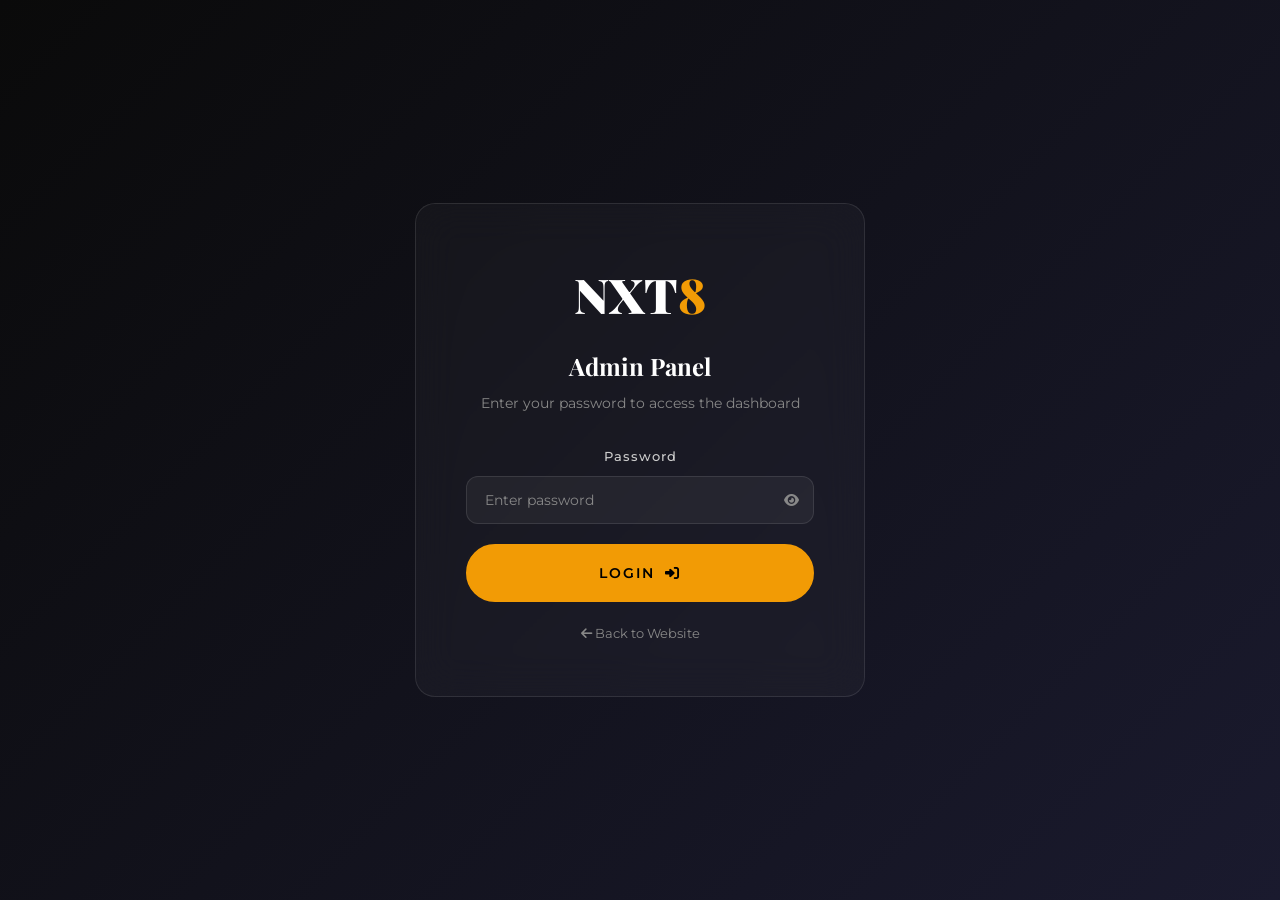
==== admin.html @ 3cc90056 "Add files via upload" ====
<!DOCTYPE html>
<html lang="en">
<head>
    <meta charset="UTF-8">
    <meta name="viewport" content="width=device-width, initial-scale=1.0">
    <title>NXT8 Fashion | Admin Dashboard</title>
    <link rel="stylesheet" href="style.css">
    <link rel="stylesheet" href="https://cdnjs.cloudflare.com/ajax/libs/font-awesome/6.5.0/css/all.min.css">
    <link href="https://fonts.googleapis.com/css2?family=Playfair+Display:wght@400;500;600;700;800;900&family=Montserrat:wght@300;400;500;600;700;800&display=swap" rel="stylesheet">
</head>
<body class="admin-body">
    <!-- Admin Login -->
    <div class="admin-login-page" id="adminLogin">
        <div class="admin-login-card">
            <div class="admin-login-logo">NXT<span>8</span></div>
            <h2>Admin Panel</h2>
            <p>Enter your password to access the dashboard</p>
            <form id="loginForm">
                <div class="form-group">
                    <label>Password</label>
                    <div class="password-input">
                        <input type="password" id="adminPassword" placeholder="Enter password" required>
                        <button type="button" class="toggle-pass" onclick="togglePassword()"><i class="fas fa-eye"></i></button>
                    </div>
                </div>
                <button type="submit" class="btn btn-gold btn-full btn-lg">Login <i class="fas fa-sign-in-alt"></i></button>
                <p class="login-error" id="loginError" style="display:none;">Incorrect password!</p>
            </form>
            <a href="index.html" class="back-link"><i class="fas fa-arrow-left"></i> Back to Website</a>
        </div>
    </div>

    <!-- Admin Dashboard -->
    <div class="admin-dashboard" id="adminDashboard" style="display:none;">
        <!-- Admin Sidebar -->
        <aside class="admin-sidebar" id="adminSidebar">
            <div class="admin-sidebar-header">
                <div class="admin-logo">NXT<span>8</span></div>
                <p>Admin Panel</p>
            </div>
            <nav class="admin-nav">
                <a href="#" class="admin-nav-item active" data-section="dashboard">
                    <i class="fas fa-chart-line"></i> Dashboard
                </a>
                <a href="#" class="admin-nav-item" data-section="products">
                    <i class="fas fa-box"></i> Products
                </a>
                <a href="#" class="admin-nav-item" data-section="orders">
                    <i class="fas fa-shopping-cart"></i> Orders
                </a>
                <a href="#" class="admin-nav-item" data-section="customers">
                    <i class="fas fa-users"></i> Customers
                </a>
                <a href="#" class="admin-nav-item" data-section="settings">
                    <i class="fas fa-cog"></i> Settings
                </a>
            </nav>
            <div class="admin-sidebar-footer">
                <button class="btn btn-outline btn-sm btn-full" onclick="adminLogout()">
                    <i class="fas fa-sign-out-alt"></i> Logout
                </button>
                <a href="index.html" class="btn btn-sm btn-full" style="margin-top:10px; text-align:center; color:var(--gold);">
                    <i class="fas fa-globe"></i> View Website
                </a>
            </div>
        </aside>

        <!-- Admin Main Content -->
        <main class="admin-main">
            <header class="admin-header">
                <button class="admin-menu-toggle" id="adminMenuToggle">
                    <i class="fas fa-bars"></i>
                </button>
                <h2 id="adminPageTitle">Dashboard</h2>
                <div class="admin-header-actions">
                    <span class="admin-welcome">Welcome, Admin</span>
                </div>
            </header>

            <!-- Dashboard Section -->
            <section class="admin-section active" id="section-dashboard">
                <div class="stats-grid">
                    <div class="stat-card">
                        <div class="stat-card-icon" style="background: linear-gradient(135deg, var(--gold), #b8860b);"><i class="fas fa-box"></i></div>
                        <div class="stat-card-info">
                            <h3 id="totalProducts">0</h3>
                            <p>Total Products</p>
                        </div>
                    </div>
                    <div class="stat-card">
                        <div class="stat-card-icon" style="background: linear-gradient(135deg, #4CAF50, #2E7D32);"><i class="fas fa-shopping-cart"></i></div>
                        <div class="stat-card-info">
                            <h3 id="totalOrders">0</h3>
                            <p>Total Orders</p>
                        </div>
                    </div>
                    <div class="stat-card">
                        <div class="stat-card-icon" style="background: linear-gradient(135deg, #2196F3, #1565C0);"><i class="fas fa-users"></i></div>
                        <div class="stat-card-info">
                            <h3 id="totalCustomers">0</h3>
                            <p>Customers</p>
                        </div>
                    </div>
                    <div class="stat-card">
                        <div class="stat-card-icon" style="background: linear-gradient(135deg, #FF9800, #E65100);"><i class="fas fa-eye"></i></div>
                        <div class="stat-card-info">
                            <h3 id="totalVisitors">0</h3>
                            <p>Visitors</p>
                        </div>
                    </div>
                    <div class="stat-card">
                        <div class="stat-card-icon" style="background: linear-gradient(135deg, #9C27B0, #6A1B9A);"><i class="fas fa-money-bill-wave"></i></div>
                        <div class="stat-card-info">
                            <h3 id="totalSales">EGP 0</h3>
                            <p>Total Sales</p>
                        </div>
                    </div>
                    <div class="stat-card">
                        <div class="stat-card-icon" style="background: linear-gradient(135deg, #f44336, #c62828);"><i class="fas fa-chart-pie"></i></div>
                        <div class="stat-card-info">
                            <h3 id="netProfit">EGP 0</h3>
                            <p>Net Profit</p>
                        </div>
                    </div>
                </div>

                <!-- Charts Area -->
                <div class="charts-grid">
                    <div class="chart-card">
                        <h3>Sales Overview</h3>
                        <div class="chart-placeholder" id="salesChart">
                            <div class="bar-chart">
                                <div class="bar" style="height:40%"><span>Jan</span></div>
                                <div class="bar" style="height:65%"><span>Feb</span></div>
                                <div class="bar" style="height:50%"><span>Mar</span></div>
                                <div class="bar" style="height:80%"><span>Apr</span></div>
                                <div class="bar" style="height:70%"><span>May</span></div>
                                <div class="bar" style="height:90%"><span>Jun</span></div>
                            </div>
                        </div>
                    </div>
                    <div class="chart-card">
                        <h3>Categories Distribution</h3>
                        <div class="chart-placeholder">
                            <div class="donut-chart">
                                <div class="donut-segment" style="--percentage:35; --color:var(--gold); --offset:0;"></div>
                                <div class="donut-segment" style="--percentage:25; --color:#4CAF50; --offset:35;"></div>
                                <div class="donut-segment" style="--percentage:20; --color:#2196F3; --offset:60;"></div>
                                <div class="donut-segment" style="--percentage:20; --color:#FF9800; --offset:80;"></div>
                            </div>
                            <div class="donut-legend">
                                <div><span style="background:var(--gold);"></span> Men's (35%)</div>
                                <div><span style="background:#4CAF50;"></span> Women's (25%)</div>
                                <div><span style="background:#2196F3;"></span> Accessories (20%)</div>
                                <div><span style="background:#FF9800;"></span> Shoes (20%)</div>
                            </div>
                        </div>
                    </div>
                </div>

                <!-- Recent Orders Table -->
                <div class="admin-table-card">
                    <h3>Recent Orders</h3>
                    <div class="table-responsive">
                        <table class="admin-table">
                            <thead>
                                <tr>
                                    <th>Order ID</th>
                                    <th>Customer</th>
                                    <th>Product</th>
                                    <th>Amount</th>
                                    <th>Status</th>
                                    <th>Date</th>
                                </tr>
                            </thead>
                            <tbody id="recentOrdersTable">
                            </tbody>
                        </table>
                    </div>
                </div>
            </section>

            <!-- Products Section -->
            <section class="admin-section" id="section-products">
                <div class="admin-section-header">
                    <h3>Manage Products</h3>
                    <button class="btn btn-gold" onclick="showAddProduct()">
                        <i class="fas fa-plus"></i> Add Product
                    </button>
                </div>

                <!-- Add/Edit Product Form -->
                <div class="product-form-card" id="productForm" style="display:none;">
                    <h3 id="productFormTitle">Add New Product</h3>
                    <form id="addProductForm">
                        <input type="hidden" id="editProductId">
                        <div class="form-row">
                            <div class="form-group">
                                <label>Product Name</label>
                                <input type="text" id="productName" placeholder="Product name" required>
                            </div>
                            <div class="form-group">
                                <label>Category</label>
                                <select id="productCategory" required>
                                    <option value="">Select Category</option>
                                    <option value="men">Men's</option>
                                    <option value="women">Women's</option>
                                    <option value="accessories">Accessories</option>
                                    <option value="shoes">Shoes</option>
                                </select>
                            </div>
                        </div>
                        <div class="form-row">
                            <div class="form-group">
                                <label>Price (EGP)</label>
                                <input type="number" id="productPrice" placeholder="Price" required>
                            </div>
                            <div class="form-group">
                                <label>Discount Price (EGP) - Optional</label>
                                <input type="number" id="productDiscount" placeholder="Discount price">
                            </div>
                        </div>
                        <div class="form-row">
                            <div class="form-group">
                                <label>Sizes (comma separated)</label>
                                <input type="text" id="productSizes" placeholder="S, M, L, XL" required>
                            </div>
                            <div class="form-group">
                                <label>Stock</label>
                                <input type="number" id="productStock" placeholder="Stock quantity" required>
                            </div>
                        </div>
                        <div class="form-group">
                            <label>Description</label>
                            <textarea id="productDescription" rows="3" placeholder="Product description"></textarea>
                        </div>
                        <div class="form-group">
                            <label>Product Image</label>
                            <div class="image-upload" id="imageUpload">
                                <input type="file" id="productImage" accept="image/*" onchange="previewImage(event)">
                                <div class="upload-placeholder" id="uploadPlaceholder">
                                    <i class="fas fa-cloud-upload-alt"></i>
                                    <p>Click to upload image</p>
                                </div>
                                <img id="imagePreview" class="image-preview" style="display:none;">
                            </div>
                        </div>
                        <div class="form-group">
                            <label>
                                <input type="checkbox" id="productFeatured"> Featured Product
                            </label>
                            <label style="margin-left:20px;">
                                <input type="checkbox" id="productNew"> New Arrival
                            </label>
                        </div>
                        <div class="form-actions">
                            <button type="submit" class="btn btn-gold">Save Product</button>
                            <button type="button" class="btn btn-outline" onclick="hideAddProduct()">Cancel</button>
                        </div>
                    </form>
                </div>

                <!-- Products Table -->
                <div class="admin-table-card">
                    <div class="table-responsive">
                        <table class="admin-table">
                            <thead>
                                <tr>
                                    <th>Image</th>
                                    <th>Name</th>
                                    <th>Category</th>
                                    <th>Price</th>
                                    <th>Stock</th>
                                    <th>Actions</th>
                                </tr>
                            </thead>
                            <tbody id="productsTable">
                            </tbody>
                        </table>
                    </div>
                </div>
            </section>

            <!-- Orders Section -->
            <section class="admin-section" id="section-orders">
                <div class="admin-section-header">
                    <h3>Orders Management</h3>
                </div>
                <div class="admin-table-card">
                    <div class="table-responsive">
                        <table class="admin-table">
                            <thead>
                                <tr>
                                    <th>Order ID</th>
                                    <th>Customer</th>
                                    <th>Products</th>
                                    <th>Total</th>
                                    <th>Status</th>
                                    <th>Date</th>
                                    <th>Actions</th>
                                </tr>
                            </thead>
                            <tbody id="ordersTable">
                            </tbody>
                        </table>
                    </div>
                </div>
            </section>

            <!-- Customers Section -->
            <section class="admin-section" id="section-customers">
                <div class="admin-section-header">
                    <h3>Customers</h3>
                </div>
                <div class="admin-table-card">
                    <div class="table-responsive">
                        <table class="admin-table">
                            <thead>
                                <tr>
                                    <th>Name</th>
                                    <th>Phone</th>
                                    <th>Orders</th>
                                    <th>Total Spent</th>
                                    <th>Date</th>
                                </tr>
                            </thead>
                            <tbody id="customersTable">
                            </tbody>
                        </table>
                    </div>
                </div>
            </section>

            <!-- Settings Section -->
            <section class="admin-section" id="section-settings">
                <div class="admin-section-header">
                    <h3>Settings</h3>
                </div>
                <div class="settings-card">
                    <h4>Quick Actions</h4>
                    <div class="settings-actions">
                        <button class="btn btn-outline" onclick="exportData()"><i class="fas fa-download"></i> Export Data</button>
                        <button class="btn btn-outline" onclick="clearAllData()" style="color:#f44336; border-color:#f44336;"><i class="fas fa-trash"></i> Clear All Data</button>
                    </div>
                    <h4 style="margin-top:30px;">Store Information</h4>
                    <div class="form-group">
                        <label>WhatsApp Number</label>
                        <input type="text" value="01102612084" disabled>
                    </div>
                    <div class="form-group">
                        <label>Phone Number</label>
                        <input type="text" value="01146631132" disabled>
                    </div>
                </div>
            </section>
        </main>
    </div>

    <script src="script.js"></script>
</body>
</html>
---- style.css ----
/* ============================================
   NXT8 FASHION - Premium Clothing Store
   ============================================ */

/* ---- Root Variables ---- */
:root {
    --black: #000000;
    --dark: #0a0a0a;
    --dark-2: #111111;
    --dark-3: #1a1a1a;
    --dark-4: #222222;
    --gray: #888888;
    --light-gray: #cccccc;
    --white: #ffffff;
    --gold: #f29b05;
    --gold-light: #f29b05;
    --gold-dark:  #f29b05;
    --bg-primary: #0a0a0a;
    --bg-secondary: #111111;
    --bg-card: rgba(255,255,255,0.03);
    --glass: rgba(255,255,255,0.05);
    --glass-border: rgba(255,255,255,0.1);
    --transition: all 0.4s cubic-bezier(0.25, 0.46, 0.45, 0.94);
    --shadow: 0 20px 60px rgba(0,0,0,0.5);
    --shadow-gold: 0 10px 40px rgba(212,175,55,0.2);
    --font-primary: 'Montserrat', sans-serif;
    --font-display: 'Playfair Display', serif;
    --font-elegant: 'Cormorant Garamond', serif;
}

/* ---- Reset ---- */
*, *::before, *::after {
    margin: 0;
    padding: 0;
    box-sizing: border-box;
}

html {
    scroll-behavior: smooth;
    font-size: 16px;
    overflow-x: hidden;
}

body {
    font-family: var(--font-primary);
    background: var(--bg-primary);
    color: var(--white);
    line-height: 1.7;
    overflow-x: hidden;
    -webkit-font-smoothing: antialiased;
}

a {
    text-decoration: none;
    color: inherit;
    transition: var(--transition);
}

img {
    max-width: 100%;
    display: block;
}

ul {
    list-style: none;
}

.container {
    max-width: 1300px;
    margin: 0 auto;
    padding: 0 20px;
}

.text-center {
    text-align: center;
}

.gold-text {
    color: var(--gold);
}

.gold {
    color: var(--gold);
}

/* ---- Selection ---- */
::selection {
    background: var(--gold);
    color: var(--black);
}

/* ---- Scrollbar ---- */
::-webkit-scrollbar {
    width: 8px;
}
::-webkit-scrollbar-track {
    background: var(--dark);
}
::-webkit-scrollbar-thumb {
    background: var(--gold);
    border-radius: 4px;
}

/* ============================================
   LOADER
   ============================================ */
.loader {
    position: fixed;
    top: 0;
    left: 0;
    width: 100%;
    height: 100%;
    background: var(--black);
    display: flex;
    align-items: center;
    justify-content: center;
    z-index: 99999;
    transition: opacity 0.6s, visibility 0.6s;
}

.loader.hidden {
    opacity: 0;
    visibility: hidden;
}

.loader-content {
    text-align: center;
}

.loader-logo {
    font-family: var(--font-display);
    font-size: 60px;
    font-weight: 900;
    color: var(--white);
    margin-bottom: 30px;
    animation: pulse 1.5s infinite;
}

.loader-logo span {
    color: var(--gold);
}

.loader-bar {
    width: 200px;
    height: 3px;
    background: var(--dark-3);
    border-radius: 3px;
    overflow: hidden;
    margin: 0 auto 15px;
}

.loader-progress {
    width: 0;
    height: 100%;
    background: linear-gradient(90deg, var(--gold), var(--gold-light));
    border-radius: 3px;
    animation: loading 1.5s ease-in-out forwards;
}

.loader-text {
    color: var(--gray);
    font-size: 12px;
    letter-spacing: 3px;
    text-transform: uppercase;
}

@keyframes loading {
    0% { width: 0; }
    100% { width: 100%; }
}

@keyframes pulse {
    0%, 100% { opacity: 1; }
    50% { opacity: 0.5; }
}

/* ============================================
   CUSTOM CURSOR
   ============================================ */
.custom-cursor {
    width: 8px;
    height: 8px;
    background: var(--gold);
    border-radius: 50%;
    position: fixed;
    pointer-events: none;
    z-index: 99998;
    transition: transform 0.1s;
}

.cursor-follower {
    width: 35px;
    height: 35px;
    border: 1px solid var(--gold);
    border-radius: 50%;
    position: fixed;
    pointer-events: none;
    z-index: 99997;
    transition: transform 0.3s, width 0.3s, height 0.3s;
    transform: translate(-50%, -50%);
}

@media (max-width: 768px) {
    .custom-cursor, .cursor-follower {
        display: none;
    }
}

/* ============================================
   NAVIGATION
   ============================================ */
.navbar {
    position: fixed;
    top: 0;
    left: 0;
    width: 100%;
    z-index: 1000;
    padding: 20px 0;
    transition: var(--transition);
}

.navbar.scrolled {
    background: rgba(10,10,10,0.95);
    backdrop-filter: blur(20px);
    padding: 12px 0;
    border-bottom: 1px solid var(--glass-border);
}

.navbar-dark {
    background: rgba(10,10,10,0.95);
    backdrop-filter: blur(20px);
    border-bottom: 1px solid var(--glass-border);
}

.nav-container {
    max-width: 1300px;
    margin: 0 auto;
    padding: 0 20px;
    display: flex;
    align-items: center;
    justify-content: space-between;
}

.nav-logo {
    display: flex;
    align-items: center;
}

.logo-img {
    height: 45px;
    width: auto;
}

.logo-text {
    font-family: var(--font-display);
    font-size: 32px;
    font-weight: 900;
    letter-spacing: 2px;
}

.nav-links {
    display: flex;
    align-items: center;
    gap: 35px;
}

.nav-links a {
    font-size: 13px;
    font-weight: 500;
    letter-spacing: 2px;
    text-transform: uppercase;
    color: var(--light-gray);
    position: relative;
    padding: 5px 0;
}

.nav-links a::after {
    content: '';
    position: absolute;
    bottom: 0;
    left: 0;
    width: 0;
    height: 2px;
    background: var(--gold);
    transition: var(--transition);
}

.nav-links a:hover,
.nav-links a.active {
    color: var(--gold);
}

.nav-links a:hover::after,
.nav-links a.active::after {
    width: 100%;
}

.admin-link {
    color: var(--gold) !important;
    font-size: 12px !important;
}

.nav-actions {
    display: flex;
    align-items: center;
    gap: 20px;
}

.cart-icon {
    position: relative;
    cursor: pointer;
    font-size: 20px;
    color: var(--white);
    transition: var(--transition);
}

.cart-icon:hover {
    color: var(--gold);
}

.cart-count {
    position: absolute;
    top: -8px;
    right: -10px;
    background: var(--gold);
    color: var(--black);
    font-size: 10px;
    font-weight: 700;
    width: 18px;
    height: 18px;
    border-radius: 50%;
    display: flex;
    align-items: center;
    justify-content: center;
}

.hamburger {
    display: none;
    flex-direction: column;
    gap: 5px;
    cursor: pointer;
    z-index: 1001;
}

.hamburger span {
    width: 25px;
    height: 2px;
    background: var(--white);
    transition: var(--transition);
}

.hamburger.active span:nth-child(1) {
    transform: rotate(45deg) translate(5px, 5px);
}

.hamburger.active span:nth-child(2) {
    opacity: 0;
}

.hamburger.active span:nth-child(3) {
    transform: rotate(-45deg) translate(5px, -5px);
}

@media (max-width: 968px) {
    .hamburger {
        display: flex;
    }
    .nav-links {
        position: fixed;
        top: 0;
        right: -100%;
        width: 300px;
        height: 100vh;
        background: rgba(10,10,10,0.98);
        backdrop-filter: blur(20px);
        flex-direction: column;
        justify-content: center;
        gap: 30px;
        transition: var(--transition);
        border-left: 1px solid var(--glass-border);
    }
    .nav-links.active {
        right: 0;
    }
    .nav-links a {
        font-size: 16px;
    }
}

/* ============================================
   CART SIDEBAR
   ============================================ */
.cart-sidebar {
    position: fixed;
    top: 0;
    right: -420px;
    width: 400px;
    max-width: 100%;
    height: 100vh;
    background: var(--dark-2);
    z-index: 10001;
    transition: var(--transition);
    display: flex;
    flex-direction: column;
    border-left: 1px solid var(--glass-border);
}

.cart-sidebar.active {
    right: 0;
}

.cart-header {
    display: flex;
    justify-content: space-between;
    align-items: center;
    padding: 25px;
    border-bottom: 1px solid var(--glass-border);
}

.cart-header h3 {
    font-family: var(--font-display);
    font-size: 22px;
}

.cart-close {
    background: none;
    border: none;
    color: var(--white);
    font-size: 20px;
    cursor: pointer;
    transition: var(--transition);
}

.cart-close:hover {
    color: var(--gold);
    transform: rotate(90deg);
}

.cart-items {
    flex: 1;
    overflow-y: auto;
    padding: 20px;
}

.cart-item {
    display: flex;
    gap: 15px;
    padding: 15px 0;
    border-bottom: 1px solid var(--glass-border);
    animation: fadeInUp 0.3s ease;
}

.cart-item-img {
    width: 80px;
    height: 80px;
    border-radius: 10px;
    overflow: hidden;
    background: var(--dark-3);
    flex-shrink: 0;
    display: flex;
    align-items: center;
    justify-content: center;
}

.cart-item-img img {
    width: 100%;
    height: 100%;
    object-fit: cover;
}

.cart-item-img i {
    font-size: 24px;
    color: var(--gray);
}

.cart-item-info {
    flex: 1;
}

.cart-item-info h4 {
    font-size: 14px;
    margin-bottom: 5px;
}

.cart-item-info p {
    font-size: 12px;
    color: var(--gray);
}

.cart-item-price {
    color: var(--gold);
    font-weight: 600;
    font-size: 14px;
    margin-top: 5px;
}

.cart-item-remove {
    background: none;
    border: none;
    color: #f44336;
    cursor: pointer;
    font-size: 14px;
    align-self: flex-start;
    transition: var(--transition);
}

.cart-item-remove:hover {
    transform: scale(1.2);
}

.cart-footer {
    padding: 25px;
    border-top: 1px solid var(--glass-border);
}

.cart-total {
    display: flex;
    justify-content: space-between;
    font-size: 18px;
    font-weight: 700;
    margin-bottom: 15px;
    font-family: var(--font-display);
}

.cart-total span:last-child {
    color: var(--gold);
}

.cart-overlay {
    position: fixed;
    top: 0;
    left: 0;
    width: 100%;
    height: 100%;
    background: rgba(0,0,0,0.7);
    z-index: 10000;
    opacity: 0;
    visibility: hidden;
    transition: var(--transition);
}

.cart-overlay.active {
    opacity: 1;
    visibility: visible;
}

/* ============================================
   BUTTONS
   ============================================ */
.btn {
    display: inline-flex;
    align-items: center;
    gap: 10px;
    padding: 14px 35px;
    border: 2px solid transparent;
    border-radius: 50px;
    font-family: var(--font-primary);
    font-size: 13px;
    font-weight: 600;
    letter-spacing: 2px;
    text-transform: uppercase;
    cursor: pointer;
    transition: var(--transition);
    position: relative;
    overflow: hidden;
}

.btn-gold {
    background: linear-gradient(135deg, var(--gold), var(--gold-dark));
    color: var(--black);
    border-color: var(--gold);
}

.btn-gold:hover {
    background: transparent;
    color: var(--gold);
    box-shadow: var(--shadow-gold);
    transform: translateY(-2px);
}

.btn-outline {
    background: transparent;
    color: var(--white);
    border-color: var(--white);
}

.btn-outline:hover {
    background: var(--white);
    color: var(--black);
    transform: translateY(-2px);
}

.btn-lg {
    padding: 18px 45px;
    font-size: 14px;
}

.btn-sm {
    padding: 10px 20px;
    font-size: 11px;
}

.btn-full {
    width: 100%;
    justify-content: center;
}

/* ============================================
   HERO SECTION
   ============================================ */
.hero {
    position: relative;
    height: 100vh;
    min-height: 700px;
    display: flex;
    align-items: center;
    justify-content: center;
    overflow: hidden;
}

.hero-bg {
    position: absolute;
    top: 0;
    left: 0;
    width: 100%;
    height: 100%;
    background:
        linear-gradient(135deg, rgba(0,0,0,0.8) 0%, rgba(0,0,0,0.4) 50%, rgba(0,0,0,0.8) 100%),
        linear-gradient(45deg, #0a0a0a, #1a1a2e, #16213e, #0a0a0a);
    background-size: 400% 400%;
    animation: gradientShift 15s ease infinite;
}

@keyframes gradientShift {
    0% { background-position: 0% 50%; }
    50% { background-position: 100% 50%; }
    100% { background-position: 0% 50%; }
}

.hero-overlay {
    position: absolute;
    top: 0;
    left: 0;
    width: 100%;
    height: 100%;
    background: radial-gradient(ellipse at center, transparent 0%, rgba(0,0,0,0.5) 100%);
}

.hero-particles {
    position: absolute;
    top: 0;
    left: 0;
    width: 100%;
    height: 100%;
}

.particle {
    position: absolute;
    width: 4px;
    height: 4px;
    background: var(--gold);
    border-radius: 50%;
    opacity: 0;
    animation: float 6s infinite;
}

@keyframes float {
    0% { opacity: 0; transform: translateY(100vh) scale(0); }
    50% { opacity: 0.6; }
    100% { opacity: 0; transform: translateY(-100px) scale(1); }
}

.hero-content {
    position: relative;
    z-index: 2;
    text-align: center;
    padding: 0 20px;
    max-width: 900px;
}

.hero-badge {
    display: inline-block;
    padding: 10px 30px;
    border: 1px solid var(--gold);
    border-radius: 50px;
    font-size: 12px;
    letter-spacing: 4px;
    color: var(--gold);
    margin-bottom: 30px;
    animation: fadeInDown 1s ease;
}

.hero-title {
    font-family: var(--font-display);
    font-size: clamp(40px, 8vw, 90px);
    font-weight: 900;
    line-height: 1.1;
    margin-bottom: 25px;
    animation: fadeInUp 1s ease 0.2s both;
}

.hero-line {
    display: block;
}

.hero-subtitle {
    font-size: clamp(14px, 2vw, 18px);
    color: var(--light-gray);
    max-width: 600px;
    margin: 0 auto 40px;
    animation: fadeInUp 1s ease 0.4s both;
}

.hero-buttons {
    display: flex;
    gap: 20px;
    justify-content: center;
    flex-wrap: wrap;
    animation: fadeInUp 1s ease 0.6s both;
}

.hero-stats {
    display: flex;
    justify-content: center;
    gap: 60px;
    margin-top: 60px;
    animation: fadeInUp 1s ease 0.8s both;
}

.stat-item {
    text-align: center;
}

.stat-number {
    font-family: var(--font-display);
    font-size: 36px;
    font-weight: 700;
    color: var(--gold);
    display: block;
}

.stat-label {
    font-size: 12px;
    letter-spacing: 2px;
    text-transform: uppercase;
    color: var(--gray);
}

.hero-scroll {
    position: absolute;
    bottom: 40px;
    left: 50%;
    transform: translateX(-50%);
    z-index: 2;
}

.scroll-indicator {
    display: flex;
    flex-direction: column;
    align-items: center;
    gap: 10px;
    color: var(--gray);
    font-size: 11px;
    letter-spacing: 3px;
    text-transform: uppercase;
}

.scroll-line {
    width: 1px;
    height: 40px;
    background: linear-gradient(to bottom, var(--gold), transparent);
    animation: scrollLine 2s infinite;
}

@keyframes scrollLine {
    0% { height: 0; opacity: 0; }
    50% { height: 40px; opacity: 1; }
    100% { height: 0; opacity: 0; }
}

@keyframes fadeInUp {
    from { opacity: 0; transform: translateY(30px); }
    to { opacity: 1; transform: translateY(0); }
}

@keyframes fadeInDown {
    from { opacity: 0; transform: translateY(-30px); }
    to { opacity: 1; transform: translateY(0); }
}

/* ============================================
   SECTIONS
   ============================================ */
.section {
    padding: 100px 0;
}

.section-header {
    text-align: center;
    margin-bottom: 60px;
}

.section-tag {
    display: inline-block;
    font-size: 12px;
    letter-spacing: 4px;
    text-transform: uppercase;
    color: var(--gold);
    margin-bottom: 15px;
}

.section-title {
    font-family: var(--font-display);
    font-size: clamp(30px, 5vw, 48px);
    font-weight: 700;
    margin-bottom: 15px;
}

.section-line {
    width: 60px;
    height: 3px;
    background: var(--gold);
    margin: 0 auto;
}

/* ============================================
   CATEGORIES
   ============================================ */
.categories-grid {
    display: grid;
    grid-template-columns: repeat(4, 1fr);
    gap: 25px;
}

.category-card {
    position: relative;
    border-radius: 20px;
    overflow: hidden;
    height: 350px;
    cursor: pointer;
    transition: var(--transition);
}

.category-card:hover {
    transform: translateY(-10px);
    box-shadow: var(--shadow);
}

.category-img {
    width: 100%;
    height: 100%;
    display: flex;
    align-items: center;
    justify-content: center;
    transition: var(--transition);
}

.category-card:hover .category-img {
    transform: scale(1.05);
}

.category-overlay {
    position: absolute;
    bottom: 0;
    left: 0;
    width: 100%;
    padding: 30px;
    background: linear-gradient(to top, rgba(0,0,0,0.9), transparent);
}

.category-overlay h3 {
    font-family: var(--font-display);
    font-size: 24px;
    margin-bottom: 5px;
}

.category-overlay p {
    font-size: 13px;
    color: var(--gold);
}

.category-arrow {
    position: absolute;
    right: 30px;
    bottom: 30px;
    width: 40px;
    height: 40px;
    background: var(--gold);
    color: var(--black);
    border-radius: 50%;
    display: flex;
    align-items: center;
    justify-content: center;
    transform: translateX(10px);
    opacity: 0;
    transition: var(--transition);
}

.category-card:hover .category-arrow {
    transform: translateX(0);
    opacity: 1;
}

@media (max-width: 968px) {
    .categories-grid {
        grid-template-columns: repeat(2, 1fr);
    }
    .category-card {
        height: 250px;
    }
}

@media (max-width: 480px) {
    .categories-grid {
        grid-template-columns: 1fr;
    }
}

/* ============================================
   PRODUCT CARDS
   ============================================ */
.products-slider {
    display: flex;
    gap: 25px;
    overflow-x: auto;
    scroll-snap-type: x mandatory;
    -webkit-overflow-scrolling: touch;
    padding: 20px 0;
    scrollbar-width: none;
}

.products-slider::-webkit-scrollbar {
    display: none;
}

.slider-controls {
    display: flex;
    justify-content: center;
    gap: 15px;
    margin-top: 30px;
}

.slider-btn {
    width: 50px;
    height: 50px;
    border-radius: 50%;
    border: 1px solid var(--glass-border);
    background: var(--glass);
    color: var(--white);
    cursor: pointer;
    transition: var(--transition);
    display: flex;
    align-items: center;
    justify-content: center;
    font-size: 16px;
}

.slider-btn:hover {
    background: var(--gold);
    color: var(--black);
    border-color: var(--gold);
}

.product-card {
    flex: 0 0 280px;
    scroll-snap-align: start;
    background: var(--bg-card);
    border: 1px solid var(--glass-border);
    border-radius: 20px;
    overflow: hidden;
    transition: var(--transition);
    position: relative;
}

.product-card:hover {
    transform: translateY(-10px);
    box-shadow: var(--shadow);
    border-color: rgba(212,175,55,0.3);
}

.product-image {
    position: relative;
    height: 300px;
    background: var(--dark-3);
    overflow: hidden;
    display: flex;
    align-items: center;
    justify-content: center;
}

.product-image img {
    width: 100%;
    height: 100%;
    object-fit: cover;
    transition: var(--transition);
}

.product-card:hover .product-image img {
    transform: scale(1.1);
}

.product-image .placeholder-icon {
    font-size: 60px;
    color: var(--dark-4);
}

.product-badge {
    position: absolute;
    top: 15px;
    left: 15px;
    padding: 6px 14px;
    background: var(--gold);
    color: var(--black);
    font-size: 11px;
    font-weight: 700;
    border-radius: 20px;
    letter-spacing: 1px;
}

.product-badge.sale {
    background: #f44336;
    color: var(--white);
}

.product-badge.new {
    background: var(--gold);
}

.product-wishlist {
    position: absolute;
    top: 15px;
    right: 15px;
    width: 35px;
    height: 35px;
    border-radius: 50%;
    background: rgba(0,0,0,0.5);
    backdrop-filter: blur(10px);
    border: none;
    color: var(--white);
    cursor: pointer;
    display: flex;
    align-items: center;
    justify-content: center;
    transition: var(--transition);
    font-size: 14px;
}

.product-wishlist:hover {
    background: var(--gold);
    color: var(--black);
}

.product-info {
    padding: 20px;
}

.product-category-label {
    font-size: 11px;
    color: var(--gold);
    text-transform: uppercase;
    letter-spacing: 2px;
    margin-bottom: 8px;
}

.product-name {
    font-family: var(--font-display);
    font-size: 18px;
    font-weight: 600;
    margin-bottom: 10px;
    display: -webkit-box;
    -webkit-box-orient: vertical;
    overflow: hidden;
}

.product-price {
    display: flex;
    align-items: center;
    gap: 10px;
    margin-bottom: 15px;
}

.product-price .current {
    font-size: 20px;
    font-weight: 700;
    color: var(--gold);
}

.product-price .original {
    font-size: 14px;
    color: var(--gray);
    text-decoration: line-through;
}

.product-sizes {
    display: flex;
    gap: 8px;
    margin-bottom: 15px;
    flex-wrap: wrap;
}

.size-btn {
    width: 36px;
    height: 36px;
    border-radius: 8px;
    border: 1px solid var(--glass-border);
    background: transparent;
    color: var(--white);
    font-size: 11px;
    cursor: pointer;
    transition: var(--transition);
    display: flex;
    align-items: center;
    justify-content: center;
}

.size-btn:hover,
.size-btn.active {
    border-color: var(--gold);
    background: var(--gold);
    color: var(--black);
}

.product-actions {
    display: flex;
    gap: 10px;
}

.product-actions .btn {
    padding: 10px 15px;
    font-size: 11px;
    flex: 1;
    justify-content: center;
    letter-spacing: 1px;
}

/* ============================================
   PROMO BANNER
   ============================================ */
.promo-banner {
    padding: 100px 20px;
    background: linear-gradient(135deg, var(--dark-2) 0%, rgba(212,175,55,0.1) 50%, var(--dark-2) 100%);
    text-align: center;
    position: relative;
    overflow: hidden;
}

.promo-banner::before {
    content: '';
    position: absolute;
    top: 0;
    left: 0;
    width: 100%;
    height: 1px;
    background: linear-gradient(90deg, transparent, var(--gold), transparent);
}

.promo-banner::after {
    content: '';
    position: absolute;
    bottom: 0;
    left: 0;
    width: 100%;
    height: 1px;
    background: linear-gradient(90deg, transparent, var(--gold), transparent);
}

.promo-tag {
    font-size: 12px;
    letter-spacing: 5px;
    color: var(--gold);
    display: block;
    margin-bottom: 15px;
}

.promo-content h2 {
    font-family: var(--font-display);
    font-size: clamp(36px, 6vw, 64px);
    font-weight: 900;
    margin-bottom: 15px;
}

.promo-content p {
    font-size: 16px;
    color: var(--light-gray);
    max-width: 500px;
    margin: 0 auto 30px;
}

/* ============================================
   ARRIVALS GRID
   ============================================ */
.arrivals-grid {
    display: grid;
    grid-template-columns: repeat(4, 1fr);
    gap: 25px;
}

@media (max-width: 968px) {
    .arrivals-grid {
        grid-template-columns: repeat(2, 1fr);
    }
}

@media (max-width: 480px) {
    .arrivals-grid {
        grid-template-columns: 1fr;
    }
}

/* ============================================
   FEATURES
   ============================================ */
.features-grid {
    display: grid;
    grid-template-columns: repeat(4, 1fr);
    gap: 30px;
}

.feature-card {
    text-align: center;
    padding: 40px 25px;
    background: var(--bg-card);
    border: 1px solid var(--glass-border);
    border-radius: 20px;
    transition: var(--transition);
}

.feature-card:hover {
    transform: translateY(-10px);
    border-color: rgba(212,175,55,0.3);
    box-shadow: var(--shadow-gold);
}

.feature-icon {
    width: 70px;
    height: 70px;
    border-radius: 50%;
    background: linear-gradient(135deg, rgba(212,175,55,0.2), rgba(212,175,55,0.05));
    display: flex;
    align-items: center;
    justify-content: center;
    margin: 0 auto 20px;
    font-size: 28px;
    color: var(--gold);
}

.feature-card h3 {
    font-family: var(--font-display);
    font-size: 20px;
    margin-bottom: 10px;
}

.feature-card p {
    font-size: 14px;
    color: var(--gray);
}

@media (max-width: 968px) {
    .features-grid {
        grid-template-columns: repeat(2, 1fr);
    }
}

@media (max-width: 480px) {
    .features-grid {
        grid-template-columns: 1fr;
    }
}

/* ============================================
   REVIEWS
   ============================================ */
.reviews-section {
    background: var(--bg-secondary);
}

.reviews-slider {
    display: grid;
    grid-template-columns: repeat(3, 1fr);
    gap: 30px;
}

.review-card {
    background: var(--bg-card);
    border: 1px solid var(--glass-border);
    border-radius: 20px;
    padding: 35px;
    transition: var(--transition);
}

.review-card:hover {
    border-color: rgba(212,175,55,0.3);
    transform: translateY(-5px);
}

.review-stars {
    color: var(--gold);
    margin-bottom: 20px;
    font-size: 14px;
    display: flex;
    gap: 3px;
}

.review-text {
    font-size: 15px;
    font-style: italic;
    color: var(--light-gray);
    margin-bottom: 25px;
    line-height: 1.8;
}

.review-author {
    display: flex;
    align-items: center;
    gap: 15px;
}

.review-avatar {
    width: 45px;
    height: 45px;
    border-radius: 50%;
    background: linear-gradient(135deg, var(--gold), var(--gold-dark));
    color: var(--black);
    display: flex;
    align-items: center;
    justify-content: center;
    font-weight: 700;
    font-size: 18px;
}

.review-author h4 {
    font-size: 15px;
    margin-bottom: 3px;
}

.review-author span {
    font-size: 12px;
    color: var(--gold);
}

@media (max-width: 968px) {
    .reviews-slider {
        grid-template-columns: 1fr;
    }
}

/* ============================================
   NEWSLETTER
   ============================================ */
.newsletter-section {
    padding: 100px 20px;
    background: linear-gradient(135deg, var(--dark) 0%, rgba(212,175,55,0.08) 100%);
    position: relative;
    overflow: hidden;
}

.newsletter-content {
    text-align: center;
    max-width: 600px;
    margin: 0 auto;
}

.newsletter-icon {
    font-size: 40px;
    color: var(--gold);
    margin-bottom: 20px;
}

.newsletter-content h2 {
    font-family: var(--font-display);
    font-size: 36px;
    margin-bottom: 15px;
}

.newsletter-content p {
    color: var(--gray);
    margin-bottom: 30px;
}

.newsletter-form {
    display: flex;
    gap: 15px;
}

.newsletter-form input {
    flex: 1;
    padding: 16px 25px;
    background: var(--glass);
    border: 1px solid var(--glass-border);
    border-radius: 50px;
    color: var(--white);
    font-family: var(--font-primary);
    font-size: 14px;
    outline: none;
    transition: var(--transition);
}

.newsletter-form input:focus {
    border-color: var(--gold);
}

.newsletter-form input::placeholder {
    color: var(--gray);
}

@media (max-width: 576px) {
    .newsletter-form {
        flex-direction: column;
    }
}

/* ============================================
   INSTAGRAM GRID
   ============================================ */
.instagram-grid {
    display: grid;
    grid-template-columns: repeat(6, 1fr);
    gap: 15px;
}

.insta-item {
    aspect-ratio: 1;
    border-radius: 15px;
    overflow: hidden;
    display: flex;
    align-items: center;
    justify-content: center;
    cursor: pointer;
    transition: var(--transition);
    position: relative;
}

.insta-item i {
    font-size: 30px;
    color: var(--white);
    opacity: 0;
    transform: scale(0.5);
    transition: var(--transition);
}

.insta-item:hover {
    transform: scale(1.05);
}

.insta-item:hover i {
    opacity: 1;
    transform: scale(1);
}

@media (max-width: 768px) {
    .instagram-grid {
        grid-template-columns: repeat(3, 1fr);
    }
}

/* ============================================
   FOOTER
   ============================================ */
.footer {
    background: var(--dark);
    border-top: 1px solid var(--glass-border);
}

.footer-top {
    padding: 80px 0 40px;
}

.footer-grid {
    display: grid;
    grid-template-columns: 2fr 1fr 1fr 1fr;
    gap: 40px;
}

.footer-logo {
    font-family: var(--font-display);
    font-size: 36px;
    font-weight: 900;
    margin-bottom: 15px;
}

.footer-col p {
    color: var(--gray);
    font-size: 14px;
    margin-bottom: 20px;
}

.footer-social {
    display: flex;
    gap: 12px;
}

.footer-social a {
    width: 40px;
    height: 40px;
    border-radius: 50%;
    border: 1px solid var(--glass-border);
    display: flex;
    align-items: center;
    justify-content: center;
    font-size: 16px;
    color: var(--white);
    transition: var(--transition);
}

.footer-social a:hover {
    background: var(--gold);
    color: var(--black);
    border-color: var(--gold);
    transform: translateY(-3px);
}

.footer-col h4 {
    font-family: var(--font-display);
    font-size: 18px;
    margin-bottom: 20px;
    color: var(--white);
}

.footer-col ul li {
    margin-bottom: 10px;
}

.footer-col ul li a {
    color: var(--gray);
    font-size: 14px;
    transition: var(--transition);
}

.footer-col ul li a:hover {
    color: var(--gold);
    padding-left: 5px;
}

.contact-info li {
    display: flex;
    align-items: center;
    gap: 10px;
    color: var(--gray);
    font-size: 14px;
}

.contact-info li i {
    color: var(--gold);
    width: 16px;
}

.footer-bottom {
    padding: 25px 0;
    border-top: 1px solid var(--glass-border);
    text-align: center;
}

.footer-bottom p {
    color: var(--gray);
    font-size: 13px;
}

@media (max-width: 768px) {
    .footer-grid {
        grid-template-columns: 1fr 1fr;
    }
}

@media (max-width: 480px) {
    .footer-grid {
        grid-template-columns: 1fr;
    }
}

/* ============================================
   WHATSAPP FLOAT
   ============================================ */
.whatsapp-float {
    position: fixed;
    bottom: 30px;
    left: 30px;
    width: 60px;
    height: 60px;
    background: #25D366;
    color: var(--white);
    border-radius: 50%;
    display: flex;
    align-items: center;
    justify-content: center;
    font-size: 28px;
    z-index: 999;
    box-shadow: 0 5px 20px rgba(37,211,102,0.4);
    animation: whatsappPulse 2s infinite;
    transition: var(--transition);
}

.whatsapp-float:hover {
    transform: scale(1.1);
    box-shadow: 0 8px 30px rgba(37,211,102,0.6);
}

@keyframes whatsappPulse {
    0% { box-shadow: 0 0 0 0 rgba(37,211,102,0.5); }
    70% { box-shadow: 0 0 0 15px rgba(37,211,102,0); }
    100% { box-shadow: 0 0 0 0 rgba(37,211,102,0); }
}

/* ============================================
   BACK TO TOP
   ============================================ */
.back-to-top {
    position: fixed;
    bottom: 30px;
    right: 30px;
    width: 50px;
    height: 50px;
    border-radius: 50%;
    background: var(--gold);
    color: var(--black);
    border: none;
    cursor: pointer;
    font-size: 18px;
    z-index: 999;
    opacity: 0;
    visibility: hidden;
    transform: translateY(20px);
    transition: var(--transition);
    display: flex;
    align-items: center;
    justify-content: center;
}

.back-to-top.visible {
    opacity: 1;
    visibility: visible;
    transform: translateY(0);
}

.back-to-top:hover {
    transform: translateY(-3px);
    box-shadow: var(--shadow-gold);
}

/* ============================================
   PAGE HEADER
   ============================================ */
.page-header {
    position: relative;
    padding: 160px 0 80px;
    background: linear-gradient(135deg, #0a0a0a, #1a1a2e, #0a0a0a);
    text-align: center;
    overflow: hidden;
}

.page-header-overlay {
    position: absolute;
    top: 0;
    left: 0;
    width: 100%;
    height: 100%;
    background: radial-gradient(ellipse at center, rgba(212,175,55,0.05) 0%, transparent 70%);
}

.page-header h1 {
    font-family: var(--font-display);
    font-size: clamp(36px, 6vw, 56px);
    font-weight: 900;
    margin-bottom: 15px;
    position: relative;
}

.breadcrumb {
    position: relative;
    font-size: 14px;
    color: var(--gray);
}

.breadcrumb a {
    color: var(--gold);
}

.breadcrumb span {
    margin: 0 8px;
}

/* ============================================
   STORE PAGE
   ============================================ */
.store-layout {
    display: grid;
    grid-template-columns: 280px 1fr;
    gap: 40px;
}

.store-filters {
    position: sticky;
    top: 100px;
    height: fit-content;
}

.filter-header {
    display: flex;
    justify-content: space-between;
    align-items: center;
    margin-bottom: 30px;
}

.filter-header h3 {
    font-family: var(--font-display);
    font-size: 24px;
}

.filter-close {
    display: none;
    background: none;
    border: none;
    color: var(--white);
    font-size: 20px;
    cursor: pointer;
}

.filter-group {
    margin-bottom: 30px;
    padding-bottom: 30px;
    border-bottom: 1px solid var(--glass-border);
}

.filter-group h4 {
    font-size: 14px;
    font-weight: 600;
    letter-spacing: 1px;
    text-transform: uppercase;
    margin-bottom: 15px;
    color: var(--gold);
}

.search-box {
    position: relative;
}

.search-box input {
    width: 100%;
    padding: 12px 40px 12px 15px;
    background: var(--glass);
    border: 1px solid var(--glass-border);
    border-radius: 10px;
    color: var(--white);
    font-family: var(--font-primary);
    font-size: 14px;
    outline: none;
    transition: var(--transition);
}

.search-box input:focus {
    border-color: var(--gold);
}

.search-box input::placeholder {
    color: var(--gray);
}

.search-box i {
    position: absolute;
    right: 15px;
    top: 50%;
    transform: translateY(-50%);
    color: var(--gray);
}

.filter-options {
    display: flex;
    flex-direction: column;
    gap: 12px;
}

.filter-option {
    display: flex;
    align-items: center;
    gap: 10px;
    cursor: pointer;
    font-size: 14px;
    color: var(--light-gray);
    transition: var(--transition);
}

.filter-option:hover {
    color: var(--gold);
}

.filter-option input[type="radio"] {
    appearance: none;
    width: 18px;
    height: 18px;
    border: 2px solid var(--glass-border);
    border-radius: 50%;
    cursor: pointer;
    transition: var(--transition);
    position: relative;
}

.filter-option input[type="radio"]:checked {
    border-color: var(--gold);
}

.filter-option input[type="radio"]:checked::after {
    content: '';
    position: absolute;
    top: 50%;
    left: 50%;
    transform: translate(-50%, -50%);
    width: 8px;
    height: 8px;
    background: var(--gold);
    border-radius: 50%;
}

.price-range input[type="range"] {
    width: 100%;
    height: 4px;
    background: var(--dark-3);
    border-radius: 4px;
    outline: none;
    margin-bottom: 10px;
}

.price-range input[type="range"]::-webkit-slider-thumb {
    -webkit-appearance: none;
    width: 20px;
    height: 20px;
    background: var(--gold);
    border-radius: 50%;
    cursor: pointer;
}

.price-labels {
    display: flex;
    justify-content: space-between;
    font-size: 13px;
    color: var(--gray);
}

.filter-select {
    width: 100%;
    padding: 12px 15px;
    background: var(--glass);
    border: 1px solid var(--glass-border);
    border-radius: 10px;
    color: var(--white);
    font-family: var(--font-primary);
    font-size: 14px;
    outline: none;
    cursor: pointer;
}

.filter-select option {
    background: var(--dark-2);
}

.store-toolbar {
    display: flex;
    justify-content: space-between;
    align-items: center;
    margin-bottom: 30px;
}

.store-toolbar .btn {
    display: none;
}

.products-count {
    font-size: 14px;
    color: var(--gray);
}

.products-grid {
    display: grid;
    grid-template-columns: repeat(3, 1fr);
    gap: 25px;
}

.products-grid .product-card {
    flex: unset;
}

.no-products {
    text-align: center;
    padding: 80px 20px;
    color: var(--gray);
}

.no-products i {
    font-size: 60px;
    color: var(--dark-4);
    margin-bottom: 20px;
}

.no-products h3 {
    font-family: var(--font-display);
    margin-bottom: 10px;
    color: var(--white);
}

@media (max-width: 1024px) {
    .products-grid {
        grid-template-columns: repeat(2, 1fr);
    }
}

@media (max-width: 768px) {
    .store-layout {
        grid-template-columns: 1fr;
    }
    .store-filters {
        position: fixed;
        top: 0;
        left: -100%;
        width: 300px;
        height: 100vh;
        background: var(--dark-2);
        z-index: 10002;
        padding: 30px;
        overflow-y: auto;
        transition: var(--transition);
    }
    .store-filters.active {
        left: 0;
    }
    .filter-close {
        display: block;
    }
    .store-toolbar .btn {
        display: inline-flex;
    }
}

@media (max-width: 480px) {
    .products-grid {
        grid-template-columns: 1fr;
    }
}

/* ============================================
   ABOUT PAGE
   ============================================ */
.about-grid {
    display: grid;
    grid-template-columns: 1fr 1fr;
    gap: 60px;
    align-items: center;
}

.about-image {
    position: relative;
}

.about-img-box {
    border-radius: 20px;
    overflow: hidden;
}

.about-experience {
    position: absolute;
    bottom: -20px;
    right: -20px;
    background: var(--gold);
    color: var(--black);
    padding: 25px 30px;
    border-radius: 15px;
    text-align: center;
}

.exp-number {
    display: block;
    font-family: var(--font-display);
    font-size: 36px;
    font-weight: 900;
}

.exp-text {
    font-size: 12px;
    font-weight: 600;
    letter-spacing: 2px;
    text-transform: uppercase;
}

.about-content .section-tag {
    display: block;
    text-align: left;
    margin-bottom: 10px;
}

.about-content h2 {
    font-family: var(--font-display);
    font-size: 36px;
    margin-bottom: 20px;
}

.about-content p {
    color: var(--gray);
    margin-bottom: 15px;
    font-size: 15px;
}

.about-values {
    margin-top: 25px;
    display: grid;
    grid-template-columns: 1fr 1fr;
    gap: 15px;
}

.value-item {
    display: flex;
    align-items: center;
    gap: 10px;
    font-size: 14px;
}

.value-item i {
    color: var(--gold);
}

@media (max-width: 768px) {
    .about-grid {
        grid-template-columns: 1fr;
        gap: 40px;
    }
    .about-experience {
        right: 10px;
        bottom: -10px;
    }
}

/* Mission Grid */
.mission-grid {
    display: grid;
    grid-template-columns: repeat(3, 1fr);
    gap: 30px;
}

.mission-card {
    text-align: center;
    padding: 40px 30px;
    background: var(--bg-card);
    border: 1px solid var(--glass-border);
    border-radius: 20px;
    transition: var(--transition);
}

.mission-card:hover {
    border-color: rgba(212,175,55,0.3);
    transform: translateY(-5px);
}

.mission-icon {
    width: 70px;
    height: 70px;
    border-radius: 50%;
    background: linear-gradient(135deg, rgba(212,175,55,0.2), rgba(212,175,55,0.05));
    display: flex;
    align-items: center;
    justify-content: center;
    margin: 0 auto 20px;
    font-size: 28px;
    color: var(--gold);
}

.mission-card h3 {
    font-family: var(--font-display);
    font-size: 22px;
    margin-bottom: 10px;
}

.mission-card p {
    color: var(--gray);
    font-size: 14px;
}

@media (max-width: 768px) {
    .mission-grid {
        grid-template-columns: 1fr;
    }
}

/* Team */
.team-grid {
    display: grid;
    grid-template-columns: repeat(3, 1fr);
    gap: 30px;
}

.team-card {
    text-align: center;
    background: var(--bg-card);
    border: 1px solid var(--glass-border);
    border-radius: 20px;
    overflow: hidden;
    transition: var(--transition);
}

.team-card:hover {
    transform: translateY(-10px);
    border-color: rgba(212,175,55,0.3);
}

.team-img {
    height: 280px;
}

.team-card h4 {
    font-family: var(--font-display);
    font-size: 20px;
    margin: 20px 0 5px;
}

.team-card p {
    color: var(--gold);
    font-size: 13px;
    letter-spacing: 1px;
}

.team-social {
    display: flex;
    justify-content: center;
    gap: 10px;
    padding: 15px 0 25px;
}

.team-social a {
    width: 35px;
    height: 35px;
    border-radius: 50%;
    border: 1px solid var(--glass-border);
    display: flex;
    align-items: center;
    justify-content: center;
    color: var(--white);
    font-size: 14px;
    transition: var(--transition);
}

.team-social a:hover {
    background: var(--gold);
    color: var(--black);
    border-color: var(--gold);
}

@media (max-width: 768px) {
    .team-grid {
        grid-template-columns: 1fr;
    }
}

/* ============================================
   SERVICES PAGE
   ============================================ */
.services-grid {
    display: grid;
    grid-template-columns: repeat(3, 1fr);
    gap: 30px;
}

.service-card {
    padding: 40px 30px;
    background: var(--bg-card);
    border: 1px solid var(--glass-border);
    border-radius: 20px;
    transition: var(--transition);
    position: relative;
    overflow: hidden;
}

.service-card::before {
    content: '';
    position: absolute;
    top: 0;
    left: 0;
    width: 100%;
    height: 3px;
    background: linear-gradient(90deg, var(--gold), transparent);
    opacity: 0;
    transition: var(--transition);
}

.service-card:hover {
    transform: translateY(-10px);
    border-color: rgba(212,175,55,0.3);
    box-shadow: var(--shadow-gold);
}

.service-card:hover::before {
    opacity: 1;
}

.service-icon {
    width: 70px;
    height: 70px;
    border-radius: 50%;
    background: linear-gradient(135deg, rgba(212,175,55,0.2), rgba(212,175,55,0.05));
    display: flex;
    align-items: center;
    justify-content: center;
    font-size: 28px;
    color: var(--gold);
    margin-bottom: 25px;
}

.service-card h3 {
    font-family: var(--font-display);
    font-size: 22px;
    margin-bottom: 15px;
}

.service-card p {
    color: var(--gray);
    font-size: 14px;
    margin-bottom: 20px;
}

.service-link {
    color: var(--gold);
    font-size: 13px;
    font-weight: 600;
    letter-spacing: 1px;
    display: inline-flex;
    align-items: center;
    gap: 8px;
}

.service-link:hover {
    gap: 12px;
}

@media (max-width: 968px) {
    .services-grid {
        grid-template-columns: repeat(2, 1fr);
    }
}

@media (max-width: 480px) {
    .services-grid {
        grid-template-columns: 1fr;
    }
}

/* Steps */
.steps-grid {
    display: grid;
    grid-template-columns: repeat(4, 1fr);
    gap: 30px;
}

.step-card {
    text-align: center;
    padding: 30px 20px;
}

.step-number {
    font-family: var(--font-display);
    font-size: 60px;
    font-weight: 900;
    color: var(--gold);
    opacity: 0.3;
    margin-bottom: 15px;
}

.step-card h3 {
    font-family: var(--font-display);
    font-size: 22px;
    margin-bottom: 10px;
}

.step-card p {
    font-size: 14px;
    color: var(--gray);
}

@media (max-width: 768px) {
    .steps-grid {
        grid-template-columns: repeat(2, 1fr);
    }
}

@media (max-width: 480px) {
    .steps-grid {
        grid-template-columns: 1fr;
    }
}

/* ============================================
   CONTACT PAGE
   ============================================ */
.contact-grid {
    display: grid;
    grid-template-columns: 1fr 1fr;
    gap: 60px;
}

.contact-info-side h2 {
    font-family: var(--font-display);
    font-size: 36px;
    margin-bottom: 15px;
}

.contact-info-side > p {
    color: var(--gray);
    margin-bottom: 30px;
}

.contact-details {
    display: flex;
    flex-direction: column;
    gap: 25px;
    margin-bottom: 30px;
}

.contact-detail {
    display: flex;
    gap: 20px;
    align-items: center;
}

.contact-detail-icon {
    width: 50px;
    height: 50px;
    border-radius: 50%;
    background: linear-gradient(135deg, rgba(212,175,55,0.2), rgba(212,175,55,0.05));
    display: flex;
    align-items: center;
    justify-content: center;
    font-size: 20px;
    color: var(--gold);
    flex-shrink: 0;
}

.contact-detail h4 {
    font-size: 15px;
    margin-bottom: 3px;
}

.contact-detail p {
    color: var(--gray);
    font-size: 14px;
}

.contact-social h4 {
    font-size: 16px;
    margin-bottom: 15px;
}

.contact-form-side {
    background: var(--bg-card);
    border: 1px solid var(--glass-border);
    border-radius: 20px;
    padding: 40px;
}

.contact-form h3 {
    font-family: var(--font-display);
    font-size: 24px;
    margin-bottom: 30px;
}

.form-group {
    margin-bottom: 20px;
}

.form-group label {
    display: block;
    font-size: 13px;
    font-weight: 500;
    letter-spacing: 1px;
    margin-bottom: 8px;
    color: var(--light-gray);
}

.form-group input,
.form-group textarea,
.form-group select {
    width: 100%;
    padding: 14px 18px;
    background: var(--glass);
    border: 1px solid var(--glass-border);
    border-radius: 12px;
    color: var(--white);
    font-family: var(--font-primary);
    font-size: 14px;
    outline: none;
    transition: var(--transition);
    resize: vertical;
}

.form-group input:focus,
.form-group textarea:focus {
    border-color: var(--gold);
    box-shadow: 0 0 0 3px rgba(212,175,55,0.1);
}

.form-group input::placeholder,
.form-group textarea::placeholder {
    color: var(--gray);
}

@media (max-width: 768px) {
    .contact-grid {
        grid-template-columns: 1fr;
    }
}

/* ============================================
   ADMIN PANEL
   ============================================ */
.admin-body {
    min-height: 100vh;
}

/* Admin Login */
.admin-login-page {
    min-height: 100vh;
    display: flex;
    align-items: center;
    justify-content: center;
    background: linear-gradient(135deg, #0a0a0a, #1a1a2e);
    padding: 20px;
}

.admin-login-card {
    background: var(--bg-card);
    border: 1px solid var(--glass-border);
    border-radius: 20px;
    padding: 50px;
    max-width: 450px;
    width: 100%;
    text-align: center;
    backdrop-filter: blur(20px);
}

.admin-login-logo {
    font-family: var(--font-display);
    font-size: 48px;
    font-weight: 900;
    margin-bottom: 10px;
}

.admin-login-logo span {
    color: var(--gold);
}

.admin-login-card h2 {
    font-family: var(--font-display);
    font-size: 24px;
    margin-bottom: 5px;
}

.admin-login-card > p {
    color: var(--gray);
    font-size: 14px;
    margin-bottom: 30px;
}

.password-input {
    position: relative;
}

.toggle-pass {
    position: absolute;
    right: 15px;
    top: 50%;
    transform: translateY(-50%);
    background: none;
    border: none;
    color: var(--gray);
    cursor: pointer;
}

.login-error {
    color: #f44336;
    font-size: 13px;
    margin-top: 15px;
    animation: shake 0.5s ease;
}

@keyframes shake {
    0%, 100% { transform: translateX(0); }
    25% { transform: translateX(-10px); }
    75% { transform: translateX(10px); }
}

.back-link {
    display: inline-block;
    margin-top: 20px;
    color: var(--gray);
    font-size: 13px;
}

.back-link:hover {
    color: var(--gold);
}

/* Admin Dashboard Layout */
.admin-dashboard {
    display: flex;
    min-height: 100vh;
}

.admin-sidebar {
    width: 260px;
    background: var(--dark-2);
    border-right: 1px solid var(--glass-border);
    display: flex;
    flex-direction: column;
    position: fixed;
    top: 0;
    left: 0;
    height: 100vh;
    z-index: 100;
    transition: var(--transition);
}

.admin-sidebar-header {
    padding: 30px;
    text-align: center;
    border-bottom: 1px solid var(--glass-border);
}

.admin-logo {
    font-family: var(--font-display);
    font-size: 36px;
    font-weight: 900;
}

.admin-logo span {
    color: var(--gold);
}

.admin-sidebar-header p {
    color: var(--gray);
    font-size: 12px;
    letter-spacing: 3px;
    text-transform: uppercase;
}

.admin-nav {
    flex: 1;
    padding: 20px 0;
    overflow-y: auto;
}

.admin-nav-item {
    display: flex;
    align-items: center;
    gap: 15px;
    padding: 14px 30px;
    color: var(--gray);
    font-size: 14px;
    font-weight: 500;
    transition: var(--transition);
    border-left: 3px solid transparent;
}

.admin-nav-item:hover {
    color: var(--white);
    background: rgba(255,255,255,0.03);
}

.admin-nav-item.active {
    color: var(--gold);
    background: rgba(212,175,55,0.05);
    border-left-color: var(--gold);
}

.admin-nav-item i {
    width: 20px;
    text-align: center;
}

.admin-sidebar-footer {
    padding: 20px;
    border-top: 1px solid var(--glass-border);
}

/* Admin Main */
.admin-main {
    flex: 1;
    margin-left: 260px;
    min-height: 100vh;
}

.admin-header {
    display: flex;
    align-items: center;
    gap: 20px;
    padding: 20px 30px;
    background: var(--dark);
    border-bottom: 1px solid var(--glass-border);
    position: sticky;
    top: 0;
    z-index: 50;
}

.admin-menu-toggle {
    display: none;
    background: none;
    border: none;
    color: var(--white);
    font-size: 20px;
    cursor: pointer;
}

.admin-header h2 {
    font-family: var(--font-display);
    font-size: 22px;
    flex: 1;
}

.admin-welcome {
    font-size: 13px;
    color: var(--gray);
}

.admin-section {
    display: none;
    padding: 30px;
}

.admin-section.active {
    display: block;
    animation: fadeInUp 0.4s ease;
}

.admin-section-header {
    display: flex;
    justify-content: space-between;
    align-items: center;
    margin-bottom: 30px;
}

.admin-section-header h3 {
    font-family: var(--font-display);
    font-size: 24px;
}

/* Stats Grid */
.stats-grid {
    display: grid;
    grid-template-columns: repeat(3, 1fr);
    gap: 20px;
    margin-bottom: 30px;
}

.stat-card {
    background: var(--bg-card);
    border: 1px solid var(--glass-border);
    border-radius: 15px;
    padding: 25px;
    display: flex;
    align-items: center;
    gap: 20px;
    transition: var(--transition);
}

.stat-card:hover {
    transform: translateY(-3px);
    border-color: rgba(212,175,55,0.3);
}

.stat-card-icon {
    width: 55px;
    height: 55px;
    border-radius: 12px;
    display: flex;
    align-items: center;
    justify-content: center;
    font-size: 22px;
    color: var(--white);
    flex-shrink: 0;
}

.stat-card-info h3 {
    font-family: var(--font-display);
    font-size: 24px;
    margin-bottom: 3px;
}

.stat-card-info p {
    font-size: 12px;
    color: var(--gray);
    letter-spacing: 1px;
    text-transform: uppercase;
}

/* Charts */
.charts-grid {
    display: grid;
    grid-template-columns: 1fr 1fr;
    gap: 20px;
    margin-bottom: 30px;
}

.chart-card {
    background: var(--bg-card);
    border: 1px solid var(--glass-border);
    border-radius: 15px;
    padding: 25px;
}

.chart-card h3 {
    font-family: var(--font-display);
    font-size: 18px;
    margin-bottom: 20px;
}

.chart-placeholder {
    min-height: 200px;
    display: flex;
    align-items: flex-end;
    justify-content: center;
}

.bar-chart {
    display: flex;
    align-items: flex-end;
    gap: 15px;
    height: 200px;
    width: 100%;
    justify-content: center;
}

.bar {
    width: 40px;
    background: linear-gradient(to top, var(--gold), var(--gold-light));
    border-radius: 5px 5px 0 0;
    position: relative;
    transition: var(--transition);
    cursor: pointer;
}

.bar:hover {
    opacity: 0.8;
}

.bar span {
    position: absolute;
    bottom: -25px;
    left: 50%;
    transform: translateX(-50%);
    font-size: 11px;
    color: var(--gray);
    white-space: nowrap;
}

.donut-chart {
    width: 150px;
    height: 150px;
    border-radius: 50%;
    background: conic-gradient(
        var(--gold) 0% 35%,
        #4CAF50 35% 60%,
        #2196F3 60% 80%,
        #FF9800 80% 100%
    );
    position: relative;
    margin: 0 auto 20px;
}

.donut-chart::after {
    content: '';
    position: absolute;
    top: 50%;
    left: 50%;
    transform: translate(-50%, -50%);
    width: 80px;
    height: 80px;
    background: var(--dark-2);
    border-radius: 50%;
}

.donut-legend {
    display: flex;
    flex-wrap: wrap;
    gap: 10px;
    justify-content: center;
}

.donut-legend div {
    display: flex;
    align-items: center;
    gap: 6px;
    font-size: 12px;
    color: var(--gray);
}

.donut-legend span {
    width: 10px;
    height: 10px;
    border-radius: 50%;
    display: inline-block;
}

/* Admin Tables */
.admin-table-card {
    background: var(--bg-card);
    border: 1px solid var(--glass-border);
    border-radius: 15px;
    padding: 25px;
    margin-bottom: 20px;
}

.admin-table-card h3 {
    font-family: var(--font-display);
    font-size: 18px;
    margin-bottom: 20px;
}

.table-responsive {
    overflow-x: auto;
}

.admin-table {
    width: 100%;
    border-collapse: collapse;
}

.admin-table th {
    text-align: left;
    padding: 12px 15px;
    font-size: 12px;
    font-weight: 600;
    letter-spacing: 1px;
    text-transform: uppercase;
    color: var(--gold);
    border-bottom: 1px solid var(--glass-border);
    white-space: nowrap;
}

.admin-table td {
    padding: 12px 15px;
    font-size: 14px;
    border-bottom: 1px solid rgba(255,255,255,0.03);
    white-space: nowrap;
}

.admin-table tr:hover td {
    background: rgba(255,255,255,0.02);
}

.admin-table .product-thumb {
    width: 50px;
    height: 50px;
    border-radius: 8px;
    overflow: hidden;
    background: var(--dark-3);
    display: flex;
    align-items: center;
    justify-content: center;
}

.admin-table .product-thumb img {
    width: 100%;
    height: 100%;
    object-fit: cover;
}

.status-badge {
    padding: 5px 12px;
    border-radius: 20px;
    font-size: 11px;
    font-weight: 600;
    letter-spacing: 1px;
}

.status-badge.completed {
    background: rgba(76,175,80,0.1);
    color: #4CAF50;
}

.status-badge.pending {
    background: rgba(255,152,0,0.1);
    color: #FF9800;
}

.status-badge.cancelled {
    background: rgba(244,67,54,0.1);
    color: #f44336;
}

.action-btn {
    padding: 6px 12px;
    border-radius: 6px;
    border: none;
    cursor: pointer;
    font-size: 12px;
    transition: var(--transition);
    margin-right: 5px;
}

.action-btn.edit {
    background: rgba(33,150,243,0.1);
    color: #2196F3;
}

.action-btn.delete {
    background: rgba(244,67,54,0.1);
    color: #f44336;
}

.action-btn:hover {
    transform: scale(1.05);
}

/* Product Form */
.product-form-card {
    background: var(--bg-card);
    border: 1px solid var(--glass-border);
    border-radius: 15px;
    padding: 30px;
    margin-bottom: 30px;
    animation: fadeInUp 0.4s ease;
}

.product-form-card h3 {
    font-family: var(--font-display);
    font-size: 22px;
    margin-bottom: 25px;
}

.form-row {
    display: grid;
    grid-template-columns: 1fr 1fr;
    gap: 20px;
}

.image-upload {
    position: relative;
    border: 2px dashed var(--glass-border);
    border-radius: 12px;
    padding: 30px;
    text-align: center;
    cursor: pointer;
    transition: var(--transition);
    min-height: 150px;
    display: flex;
    align-items: center;
    justify-content: center;
}

.image-upload:hover {
    border-color: var(--gold);
}

.image-upload input[type="file"] {
    position: absolute;
    top: 0;
    left: 0;
    width: 100%;
    height: 100%;
    opacity: 0;
    cursor: pointer;
}

.upload-placeholder i {
    font-size: 40px;
    color: var(--gold);
    margin-bottom: 10px;
}

.upload-placeholder p {
    color: var(--gray);
    font-size: 14px;
}

.image-preview {
    max-width: 200px;
    max-height: 200px;
    border-radius: 10px;
    object-fit: cover;
}

.form-actions {
    display: flex;
    gap: 15px;
    margin-top: 20px;
}

/* Settings */
.settings-card {
    background: var(--bg-card);
    border: 1px solid var(--glass-border);
    border-radius: 15px;
    padding: 30px;
}

.settings-card h4 {
    font-family: var(--font-display);
    font-size: 18px;
    margin-bottom: 20px;
}

.settings-actions {
    display: flex;
    gap: 15px;
    flex-wrap: wrap;
}

@media (max-width: 968px) {
    .admin-sidebar {
        left: -260px;
    }
    .admin-sidebar.active {
        left: 0;
    }
    .admin-main {
        margin-left: 0;
    }
    .admin-menu-toggle {
        display: block;
    }
    .stats-grid {
        grid-template-columns: repeat(2, 1fr);
    }
    .charts-grid {
        grid-template-columns: 1fr;
    }
    .form-row {
        grid-template-columns: 1fr;
    }
}

@media (max-width: 480px) {
    .stats-grid {
        grid-template-columns: 1fr;
    }
    .admin-section {
        padding: 20px 15px;
    }
}

/* ============================================
   AOS ANIMATIONS (Manual)
   ============================================ */
[data-aos] {
    opacity: 0;
    transform: translateY(30px);
    transition: opacity 0.6s ease, transform 0.6s ease;
}

[data-aos="fade-up"] {
    transform: translateY(30px);
}

[data-aos="fade-down"] {
    transform: translateY(-30px);
}

[data-aos="fade-right"] {
    transform: translateX(-30px);
}

[data-aos="fade-left"] {
    transform: translateX(30px);
}

[data-aos].aos-animate {
    opacity: 1;
    transform: translate(0);
}

/* ============================================
   TOAST NOTIFICATION
   ============================================ */
.toast {
    position: fixed;
    bottom: 30px;
    left: 50%;
    transform: translateX(-50%) translateY(100px);
    background: var(--dark-2);
    color: var(--white);
    padding: 15px 30px;
    border-radius: 12px;
    border: 1px solid var(--glass-border);
    font-size: 14px;
    z-index: 99999;
    transition: var(--transition);
    display: flex;
    align-items: center;
    gap: 10px;
    backdrop-filter: blur(20px);
}

.toast.show {
    transform: translateX(-50%) translateY(0);
}

.toast.success {
    border-color: #4CAF50;
}

.toast.success i {
    color: #4CAF50;
}

.toast.error {
    border-color: #f44336;
}

.toast.error i {
    color: #f44336;
}

/* ============================================
   RESPONSIVE HERO STATS
   ============================================ */
@media (max-width: 576px) {
    .hero-stats {
        gap: 30px;
    }
    .stat-number {
        font-size: 28px;
    }
    .hero-buttons .btn {
        padding: 14px 30px;
        font-size: 12px;
    }
}

/* ============================================
   ANIMATIONS
   ============================================ */
@keyframes fadeIn {
    from { opacity: 0; }
    to { opacity: 1; }
}

.product-card {
    animation: fadeInUp 0.5s ease forwards;
}

/* ============================================
   PRODUCT MODAL
   ============================================ */
.product-modal-overlay {
    position: fixed;
    top: 0;
    left: 0;
    width: 100%;
    height: 100%;
    background: rgba(0,0,0,0.8);
    z-index: 10003;
    display: flex;
    align-items: center;
    justify-content: center;
    padding: 20px;
    animation: fadeIn 0.3s ease;
}

.product-modal {
    background: var(--dark-2);
    border: 1px solid var(--glass-border);
    border-radius: 20px;
    max-width: 500px;
    width: 100%;
    padding: 30px;
    position: relative;
    max-height: 90vh;
    overflow-y: auto;
    animation: fadeInUp 0.3s ease;
}

.product-modal-close {
    position: absolute;
    top: 15px;
    right: 15px;
    background: none;
    border: none;
    color: var(--white);
    font-size: 20px;
    cursor: pointer;
}

.modal-product-img {
    width: 100%;
    height: 250px;
    border-radius: 12px;
    overflow: hidden;
    background: var(--dark-3);
    margin-bottom: 20px;
    display: flex;
    align-items: center;
    justify-content: center;
}

.modal-product-img img {
    width: 100%;
    height: 100%;
    object-fit: cover;
}
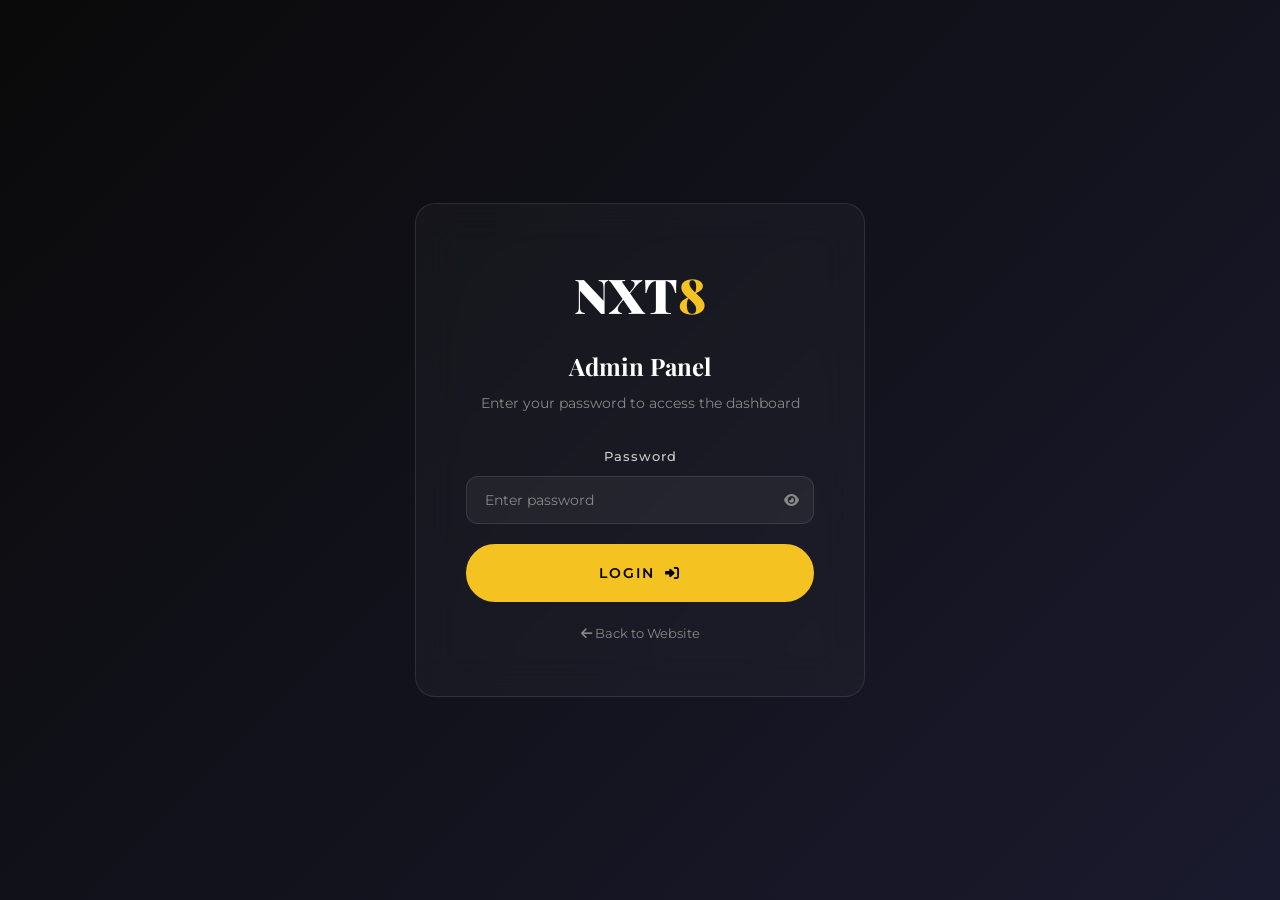
==== commit 0dca7e4a: "Fix HTML structure and formatting issues" ====
--- a/admin.html
+++ b/admin.html
@@ -9,7 +9,7 @@
     <link href="https://fonts.googleapis.com/css2?family=Playfair+Display:wght@400;500;600;700;800;900&family=Montserrat:wght@300;400;500;600;700;800&display=swap" rel="stylesheet">
 </head>
 <body class="admin-body">
-    <!-- Admin Login -->
+
     <div class="admin-login-page" id="adminLogin">
         <div class="admin-login-card">
             <div class="admin-login-logo">NXT<span>8</span></div>
@@ -30,228 +30,99 @@
         </div>
     </div>
 
-    <!-- Admin Dashboard -->
     <div class="admin-dashboard" id="adminDashboard" style="display:none;">
-        <!-- Admin Sidebar -->
         <aside class="admin-sidebar" id="adminSidebar">
             <div class="admin-sidebar-header">
                 <div class="admin-logo">NXT<span>8</span></div>
                 <p>Admin Panel</p>
             </div>
             <nav class="admin-nav">
-                <a href="#" class="admin-nav-item active" data-section="dashboard">
-                    <i class="fas fa-chart-line"></i> Dashboard
-                </a>
-                <a href="#" class="admin-nav-item" data-section="products">
-                    <i class="fas fa-box"></i> Products
-                </a>
-                <a href="#" class="admin-nav-item" data-section="orders">
-                    <i class="fas fa-shopping-cart"></i> Orders
-                </a>
-                <a href="#" class="admin-nav-item" data-section="customers">
-                    <i class="fas fa-users"></i> Customers
-                </a>
-                <a href="#" class="admin-nav-item" data-section="settings">
-                    <i class="fas fa-cog"></i> Settings
-                </a>
+                <a href="#" class="admin-nav-item active" data-section="dashboard"><i class="fas fa-chart-line"></i> Dashboard</a>
+                <a href="#" class="admin-nav-item" data-section="products"><i class="fas fa-box"></i> Products</a>
+                <a href="#" class="admin-nav-item" data-section="orders"><i class="fas fa-shopping-cart"></i> Orders</a>
+                <a href="#" class="admin-nav-item" data-section="customers"><i class="fas fa-users"></i> Customers</a>
+                <a href="#" class="admin-nav-item" data-section="settings"><i class="fas fa-cog"></i> Settings</a>
             </nav>
             <div class="admin-sidebar-footer">
-                <button class="btn btn-outline btn-sm btn-full" onclick="adminLogout()">
-                    <i class="fas fa-sign-out-alt"></i> Logout
-                </button>
-                <a href="index.html" class="btn btn-sm btn-full" style="margin-top:10px; text-align:center; color:var(--gold);">
-                    <i class="fas fa-globe"></i> View Website
-                </a>
+                <button class="btn btn-outline btn-sm btn-full" onclick="adminLogout()"><i class="fas fa-sign-out-alt"></i> Logout</button>
+                <a href="index.html" class="btn btn-sm btn-full" style="margin-top:10px;text-align:center;color:var(--gold);"><i class="fas fa-globe"></i> View Website</a>
             </div>
         </aside>
 
-        <!-- Admin Main Content -->
         <main class="admin-main">
             <header class="admin-header">
-                <button class="admin-menu-toggle" id="adminMenuToggle">
-                    <i class="fas fa-bars"></i>
-                </button>
+                <button class="admin-menu-toggle" id="adminMenuToggle"><i class="fas fa-bars"></i></button>
                 <h2 id="adminPageTitle">Dashboard</h2>
-                <div class="admin-header-actions">
-                    <span class="admin-welcome">Welcome, Admin</span>
-                </div>
+                <div class="admin-header-actions"><span class="admin-welcome">Welcome, Admin</span></div>
             </header>
 
-            <!-- Dashboard Section -->
+            <!-- Dashboard -->
             <section class="admin-section active" id="section-dashboard">
                 <div class="stats-grid">
-                    <div class="stat-card">
-                        <div class="stat-card-icon" style="background: linear-gradient(135deg, var(--gold), #b8860b);"><i class="fas fa-box"></i></div>
-                        <div class="stat-card-info">
-                            <h3 id="totalProducts">0</h3>
-                            <p>Total Products</p>
-                        </div>
-                    </div>
-                    <div class="stat-card">
-                        <div class="stat-card-icon" style="background: linear-gradient(135deg, #4CAF50, #2E7D32);"><i class="fas fa-shopping-cart"></i></div>
-                        <div class="stat-card-info">
-                            <h3 id="totalOrders">0</h3>
-                            <p>Total Orders</p>
-                        </div>
-                    </div>
-                    <div class="stat-card">
-                        <div class="stat-card-icon" style="background: linear-gradient(135deg, #2196F3, #1565C0);"><i class="fas fa-users"></i></div>
-                        <div class="stat-card-info">
-                            <h3 id="totalCustomers">0</h3>
-                            <p>Customers</p>
-                        </div>
-                    </div>
-                    <div class="stat-card">
-                        <div class="stat-card-icon" style="background: linear-gradient(135deg, #FF9800, #E65100);"><i class="fas fa-eye"></i></div>
-                        <div class="stat-card-info">
-                            <h3 id="totalVisitors">0</h3>
-                            <p>Visitors</p>
-                        </div>
-                    </div>
-                    <div class="stat-card">
-                        <div class="stat-card-icon" style="background: linear-gradient(135deg, #9C27B0, #6A1B9A);"><i class="fas fa-money-bill-wave"></i></div>
-                        <div class="stat-card-info">
-                            <h3 id="totalSales">EGP 0</h3>
-                            <p>Total Sales</p>
-                        </div>
-                    </div>
-                    <div class="stat-card">
-                        <div class="stat-card-icon" style="background: linear-gradient(135deg, #f44336, #c62828);"><i class="fas fa-chart-pie"></i></div>
-                        <div class="stat-card-info">
-                            <h3 id="netProfit">EGP 0</h3>
-                            <p>Net Profit</p>
-                        </div>
-                    </div>
+                    <div class="stat-card"><div class="stat-card-icon" style="background:linear-gradient(135deg,var(--gold),#b8860b);"><i class="fas fa-box"></i></div><div class="stat-card-info"><h3 id="totalProducts">0</h3><p>Total Products</p></div></div>
+                    <div class="stat-card"><div class="stat-card-icon" style="background:linear-gradient(135deg,#4CAF50,#2E7D32);"><i class="fas fa-shopping-cart"></i></div><div class="stat-card-info"><h3 id="totalOrders">0</h3><p>Total Orders</p></div></div>
+                    <div class="stat-card"><div class="stat-card-icon" style="background:linear-gradient(135deg,#2196F3,#1565C0);"><i class="fas fa-users"></i></div><div class="stat-card-info"><h3 id="totalCustomers">0</h3><p>Customers</p></div></div>
+                    <div class="stat-card"><div class="stat-card-icon" style="background:linear-gradient(135deg,#FF9800,#E65100);"><i class="fas fa-eye"></i></div><div class="stat-card-info"><h3 id="totalVisitors">0</h3><p>Visitors</p></div></div>
+                    <div class="stat-card"><div class="stat-card-icon" style="background:linear-gradient(135deg,#9C27B0,#6A1B9A);"><i class="fas fa-money-bill-wave"></i></div><div class="stat-card-info"><h3 id="totalSales">EGP 0</h3><p>Total Sales</p></div></div>
+                    <div class="stat-card"><div class="stat-card-icon" style="background:linear-gradient(135deg,#f44336,#c62828);"><i class="fas fa-chart-pie"></i></div><div class="stat-card-info"><h3 id="netProfit">EGP 0</h3><p>Net Profit</p></div></div>
                 </div>
-
-                <!-- Charts Area -->
                 <div class="charts-grid">
-                    <div class="chart-card">
-                        <h3>Sales Overview</h3>
-                        <div class="chart-placeholder" id="salesChart">
-                            <div class="bar-chart">
-                                <div class="bar" style="height:40%"><span>Jan</span></div>
-                                <div class="bar" style="height:65%"><span>Feb</span></div>
-                                <div class="bar" style="height:50%"><span>Mar</span></div>
-                                <div class="bar" style="height:80%"><span>Apr</span></div>
-                                <div class="bar" style="height:70%"><span>May</span></div>
-                                <div class="bar" style="height:90%"><span>Jun</span></div>
-                            </div>
-                        </div>
-                    </div>
-                    <div class="chart-card">
-                        <h3>Categories Distribution</h3>
-                        <div class="chart-placeholder">
-                            <div class="donut-chart">
-                                <div class="donut-segment" style="--percentage:35; --color:var(--gold); --offset:0;"></div>
-                                <div class="donut-segment" style="--percentage:25; --color:#4CAF50; --offset:35;"></div>
-                                <div class="donut-segment" style="--percentage:20; --color:#2196F3; --offset:60;"></div>
-                                <div class="donut-segment" style="--percentage:20; --color:#FF9800; --offset:80;"></div>
-                            </div>
-                            <div class="donut-legend">
-                                <div><span style="background:var(--gold);"></span> Men's (35%)</div>
-                                <div><span style="background:#4CAF50;"></span> Women's (25%)</div>
-                                <div><span style="background:#2196F3;"></span> Accessories (20%)</div>
-                                <div><span style="background:#FF9800;"></span> Shoes (20%)</div>
-                            </div>
-                        </div>
-                    </div>
+                    <div class="chart-card"><h3>Sales Overview</h3><div class="chart-placeholder"><div class="bar-chart"><div class="bar" style="height:40%"><span>Jan</span></div><div class="bar" style="height:65%"><span>Feb</span></div><div class="bar" style="height:50%"><span>Mar</span></div><div class="bar" style="height:80%"><span>Apr</span></div><div class="bar" style="height:70%"><span>May</span></div><div class="bar" style="height:90%"><span>Jun</span></div></div></div></div>
+                    <div class="chart-card"><h3>Categories</h3><div class="chart-placeholder"><div class="donut-chart"></div><div class="donut-legend"><div><span style="background:var(--gold);"></span> Men's (35%)</div><div><span style="background:#4CAF50;"></span> Women's (25%)</div><div><span style="background:#2196F3;"></span> Accessories (20%)</div><div><span style="background:#FF9800;"></span> Shoes (20%)</div></div></div></div>
                 </div>
-
-                <!-- Recent Orders Table -->
-                <div class="admin-table-card">
-                    <h3>Recent Orders</h3>
-                    <div class="table-responsive">
-                        <table class="admin-table">
-                            <thead>
-                                <tr>
-                                    <th>Order ID</th>
-                                    <th>Customer</th>
-                                    <th>Product</th>
-                                    <th>Amount</th>
-                                    <th>Status</th>
-                                    <th>Date</th>
-                                </tr>
-                            </thead>
-                            <tbody id="recentOrdersTable">
-                            </tbody>
-                        </table>
-                    </div>
-                </div>
+                <div class="admin-table-card"><h3>Recent Orders</h3><div class="table-responsive"><table class="admin-table"><thead><tr><th>Order ID</th><th>Customer</th><th>Product</th><th>Amount</th><th>Status</th><th>Date</th></tr></thead><tbody id="recentOrdersTable"></tbody></table></div></div>
             </section>
 
-            <!-- Products Section -->
+            <!-- Products -->
             <section class="admin-section" id="section-products">
                 <div class="admin-section-header">
                     <h3>Manage Products</h3>
-                    <button class="btn btn-gold" onclick="showAddProduct()">
-                        <i class="fas fa-plus"></i> Add Product
-                    </button>
+                    <button class="btn btn-gold" onclick="showAddProduct()"><i class="fas fa-plus"></i> Add Product</button>
                 </div>
 
-                <!-- Add/Edit Product Form -->
                 <div class="product-form-card" id="productForm" style="display:none;">
                     <h3 id="productFormTitle">Add New Product</h3>
                     <form id="addProductForm">
                         <input type="hidden" id="editProductId">
                         <div class="form-row">
-                            <div class="form-group">
-                                <label>Product Name</label>
-                                <input type="text" id="productName" placeholder="Product name" required>
-                            </div>
-                            <div class="form-group">
-                                <label>Category</label>
-                                <select id="productCategory" required>
-                                    <option value="">Select Category</option>
-                                    <option value="men">Men's</option>
-                                    <option value="women">Women's</option>
-                                    <option value="accessories">Accessories</option>
-                                    <option value="shoes">Shoes</option>
-                                </select>
+                            <div class="form-group"><label>Product Name</label><input type="text" id="productName" placeholder="Product name" required></div>
+                            <div class="form-group"><label>Category</label><select id="productCategory" required><option value="">Select</option><option value="men">Men's</option><option value="women">Women's</option><option value="accessories">Accessories</option><option value="shoes">Shoes</option></select></div>
+                        </div>
+                        <div class="form-row">
+                            <div class="form-group"><label>Price (EGP)</label><input type="number" id="productPrice" placeholder="Price" required></div>
+                            <div class="form-group"><label>Discount Price (Optional)</label><input type="number" id="productDiscount" placeholder="Discount price"></div>
+                        </div>
+                        <div class="form-row">
+                            <div class="form-group"><label>Sizes (comma separated)</label><input type="text" id="productSizes" placeholder="S, M, L, XL" required></div>
+                            <div class="form-group"><label>Stock</label><input type="number" id="productStock" placeholder="Stock quantity" required></div>
+                        </div>
+
+                        <!-- Colors Section -->
+                        <div class="form-group">
+                            <label>Available Colors</label>
+                            <div class="colors-input-container">
+                                <div class="colors-list" id="colorsList"><p style="color:var(--gray);font-size:13px;padding:5px;">No colors added yet</p></div>
+                                <div class="add-color-row">
+                                    <input type="text" id="colorName" placeholder="Color name (e.g., Red)">
+                                    <input type="color" id="colorPicker" value="#000000">
+                                    <button type="button" class="btn btn-gold btn-sm" onclick="addColor()"><i class="fas fa-plus"></i> Add</button>
+                                </div>
+                                <small style="color:var(--gray);font-size:12px;margin-top:8px;display:block;">Add up to 8 colors for this product</small>
                             </div>
                         </div>
-                        <div class="form-row">
-                            <div class="form-group">
-                                <label>Price (EGP)</label>
-                                <input type="number" id="productPrice" placeholder="Price" required>
-                            </div>
-                            <div class="form-group">
-                                <label>Discount Price (EGP) - Optional</label>
-                                <input type="number" id="productDiscount" placeholder="Discount price">
-                            </div>
-                        </div>
-                        <div class="form-row">
-                            <div class="form-group">
-                                <label>Sizes (comma separated)</label>
-                                <input type="text" id="productSizes" placeholder="S, M, L, XL" required>
-                            </div>
-                            <div class="form-group">
-                                <label>Stock</label>
-                                <input type="number" id="productStock" placeholder="Stock quantity" required>
-                            </div>
-                        </div>
-                        <div class="form-group">
-                            <label>Description</label>
-                            <textarea id="productDescription" rows="3" placeholder="Product description"></textarea>
-                        </div>
+
+                        <div class="form-group"><label>Description</label><textarea id="productDescription" rows="3" placeholder="Product description"></textarea></div>
                         <div class="form-group">
                             <label>Product Image</label>
                             <div class="image-upload" id="imageUpload">
                                 <input type="file" id="productImage" accept="image/*" onchange="previewImage(event)">
-                                <div class="upload-placeholder" id="uploadPlaceholder">
-                                    <i class="fas fa-cloud-upload-alt"></i>
-                                    <p>Click to upload image</p>
-                                </div>
+                                <div class="upload-placeholder" id="uploadPlaceholder"><i class="fas fa-cloud-upload-alt"></i><p>Click to upload image</p></div>
                                 <img id="imagePreview" class="image-preview" style="display:none;">
                             </div>
                         </div>
                         <div class="form-group">
-                            <label>
-                                <input type="checkbox" id="productFeatured"> Featured Product
-                            </label>
-                            <label style="margin-left:20px;">
-                                <input type="checkbox" id="productNew"> New Arrival
-                            </label>
+                            <label><input type="checkbox" id="productFeatured"> Featured Product</label>
+                            <label style="margin-left:20px;"><input type="checkbox" id="productNew"> New Arrival</label>
                         </div>
                         <div class="form-actions">
                             <button type="submit" class="btn btn-gold">Save Product</button>
@@ -260,97 +131,33 @@
                     </form>
                 </div>
 
-                <!-- Products Table -->
-                <div class="admin-table-card">
-                    <div class="table-responsive">
-                        <table class="admin-table">
-                            <thead>
-                                <tr>
-                                    <th>Image</th>
-                                    <th>Name</th>
-                                    <th>Category</th>
-                                    <th>Price</th>
-                                    <th>Stock</th>
-                                    <th>Actions</th>
-                                </tr>
-                            </thead>
-                            <tbody id="productsTable">
-                            </tbody>
-                        </table>
-                    </div>
-                </div>
+                <div class="admin-table-card"><div class="table-responsive"><table class="admin-table"><thead><tr><th>Image</th><th>Name</th><th>Category</th><th>Colors</th><th>Price</th><th>Stock</th><th>Actions</th></tr></thead><tbody id="productsTable"></tbody></table></div></div>
             </section>
 
-            <!-- Orders Section -->
+            <!-- Orders -->
             <section class="admin-section" id="section-orders">
-                <div class="admin-section-header">
-                    <h3>Orders Management</h3>
-                </div>
-                <div class="admin-table-card">
-                    <div class="table-responsive">
-                        <table class="admin-table">
-                            <thead>
-                                <tr>
-                                    <th>Order ID</th>
-                                    <th>Customer</th>
-                                    <th>Products</th>
-                                    <th>Total</th>
-                                    <th>Status</th>
-                                    <th>Date</th>
-                                    <th>Actions</th>
-                                </tr>
-                            </thead>
-                            <tbody id="ordersTable">
-                            </tbody>
-                        </table>
-                    </div>
-                </div>
+                <div class="admin-section-header"><h3>Orders Management</h3></div>
+                <div class="admin-table-card"><div class="table-responsive"><table class="admin-table"><thead><tr><th>Order ID</th><th>Customer</th><th>Products</th><th>Total</th><th>Status</th><th>Date</th><th>Actions</th></tr></thead><tbody id="ordersTable"></tbody></table></div></div>
             </section>
 
-            <!-- Customers Section -->
+            <!-- Customers -->
             <section class="admin-section" id="section-customers">
-                <div class="admin-section-header">
-                    <h3>Customers</h3>
-                </div>
-                <div class="admin-table-card">
-                    <div class="table-responsive">
-                        <table class="admin-table">
-                            <thead>
-                                <tr>
-                                    <th>Name</th>
-                                    <th>Phone</th>
-                                    <th>Orders</th>
-                                    <th>Total Spent</th>
-                                    <th>Date</th>
-                                </tr>
-                            </thead>
-                            <tbody id="customersTable">
-                            </tbody>
-                        </table>
-                    </div>
-                </div>
+                <div class="admin-section-header"><h3>Customers</h3></div>
+                <div class="admin-table-card"><div class="table-responsive"><table class="admin-table"><thead><tr><th>Name</th><th>Phone</th><th>Orders</th><th>Total Spent</th><th>Date</th></tr></thead><tbody id="customersTable"></tbody></table></div></div>
             </section>
 
-            <!-- Settings Section -->
+            <!-- Settings -->
             <section class="admin-section" id="section-settings">
-                <div class="admin-section-header">
-                    <h3>Settings</h3>
-                </div>
+                <div class="admin-section-header"><h3>Settings</h3></div>
                 <div class="settings-card">
                     <h4>Quick Actions</h4>
                     <div class="settings-actions">
                         <button class="btn btn-outline" onclick="exportData()"><i class="fas fa-download"></i> Export Data</button>
-                        <button class="btn btn-outline" onclick="clearAllData()" style="color:#f44336; border-color:#f44336;"><i class="fas fa-trash"></i> Clear All Data</button>
+                        <button class="btn btn-outline" onclick="clearAllData()" style="color:#f44336;border-color:#f44336;"><i class="fas fa-trash"></i> Clear All Data</button>
                     </div>
                     <h4 style="margin-top:30px;">Store Information</h4>
-                    <div class="form-group">
-                        <label>WhatsApp Number</label>
-                        <input type="text" value="01102612084" disabled>
-                    </div>
-                    <div class="form-group">
-                        <label>Phone Number</label>
-                        <input type="text" value="01146631132" disabled>
-                    </div>
+                    <div class="form-group"><label>WhatsApp Number</label><input type="text" value="01102612084" disabled></div>
+                    <div class="form-group"><label>Phone Number</label><input type="text" value="01146631132" disabled></div>
                 </div>
             </section>
         </main>
@@ -358,4 +165,4 @@
 
     <script src="script.js"></script>
 </body>
-</html>+</html>
--- a/style.css
+++ b/style.css
@@ -12,9 +12,9 @@
     --gray: #888888;
     --light-gray: #cccccc;
     --white: #ffffff;
-    --gold: #f29b05;
-    --gold-light: #f29b05;
-    --gold-dark:  #f29b05;
+    --gold: #f4c322;
+    --gold-light: #f4c322;
+    --gold-dark: #f4c322;
     --bg-primary: #0a0a0a;
     --bg-secondary: #111111;
     --bg-card: rgba(255,255,255,0.03);
@@ -1068,6 +1068,7 @@
     font-weight: 600;
     margin-bottom: 10px;
     display: -webkit-box;
+    -webkit-line-clamp: 2;
     -webkit-box-orient: vertical;
     overflow: hidden;
 }
@@ -1811,6 +1812,7 @@
 
 .price-range input[type="range"] {
     width: 100%;
+    -webkit-appearance: none;
     height: 4px;
     background: var(--dark-3);
     border-radius: 4px;
@@ -3187,4 +3189,469 @@
     width: 100%;
     height: 100%;
     object-fit: cover;
-}+}
+
+/* ============================================
+   ADMIN PANEL - MOBILE RESPONSIVE FIX
+   ============================================ */
+
+/* Admin Login Mobile */
+@media (max-width: 480px) {
+    .admin-login-card {
+        padding: 35px 25px;
+    }
+    
+    .admin-login-logo {
+        font-size: 40px;
+    }
+    
+    .admin-login-card h2 {
+        font-size: 20px;
+    }
+}
+
+/* Admin Dashboard Mobile - Main Layout */
+@media (max-width: 968px) {
+    .admin-sidebar {
+        width: 260px;
+        left: -280px;
+        box-shadow: 5px 0 30px rgba(0,0,0,0.5);
+    }
+    
+    .admin-sidebar.active {
+        left: 0;
+    }
+    
+    .admin-main {
+        margin-left: 0;
+        width: 100%;
+    }
+    
+    .admin-menu-toggle {
+        display: block !important;
+        background: var(--gold);
+        color: var(--black);
+        width: 40px;
+        height: 40px;
+        border-radius: 8px;
+        font-size: 18px;
+    }
+    
+    .admin-header {
+        padding: 15px 20px;
+        gap: 15px;
+    }
+    
+    .admin-header h2 {
+        font-size: 18px;
+    }
+    
+    .admin-welcome {
+        display: none;
+    }
+    
+    .admin-section {
+        padding: 20px 15px;
+    }
+}
+
+/* Stats Grid Mobile */
+@media (max-width: 768px) {
+    .stats-grid {
+        grid-template-columns: repeat(2, 1fr) !important;
+        gap: 12px;
+    }
+    
+    .stat-card {
+        padding: 18px 15px;
+        gap: 12px;
+        flex-direction: column;
+        text-align: center;
+        align-items: center;
+    }
+    
+    .stat-card-icon {
+        width: 45px;
+        height: 45px;
+        font-size: 18px;
+    }
+    
+    .stat-card-info h3 {
+        font-size: 18px;
+    }
+    
+    .stat-card-info p {
+        font-size: 10px;
+    }
+}
+
+@media (max-width: 480px) {
+    .stats-grid {
+        grid-template-columns: repeat(2, 1fr) !important;
+        gap: 10px;
+    }
+    
+    .stat-card {
+        padding: 15px 10px;
+        flex-direction: column;
+        text-align: center;
+    }
+    
+    .stat-card-icon {
+        width: 40px;
+        height: 40px;
+        font-size: 16px;
+    }
+    
+    .stat-card-info h3 {
+        font-size: 16px;
+    }
+    
+    .stat-card-info p {
+        font-size: 9px;
+        letter-spacing: 0.5px;
+    }
+}
+
+@media (max-width: 360px) {
+    .stats-grid {
+        grid-template-columns: 1fr !important;
+    }
+    
+    .stat-card {
+        flex-direction: row;
+        text-align: left;
+        align-items: center;
+    }
+}
+
+/* Charts Mobile */
+@media (max-width: 768px) {
+    .charts-grid {
+        grid-template-columns: 1fr !important;
+        gap: 15px;
+    }
+    
+    .chart-card {
+        padding: 20px 15px;
+    }
+    
+    .chart-card h3 {
+        font-size: 16px;
+    }
+    
+    .bar-chart {
+        gap: 10px;
+        height: 150px;
+    }
+    
+    .bar {
+        width: 30px;
+    }
+    
+    .bar span {
+        font-size: 9px;
+    }
+    
+    .donut-chart {
+        width: 120px;
+        height: 120px;
+    }
+    
+    .donut-chart::after {
+        width: 60px;
+        height: 60px;
+    }
+    
+    .donut-legend {
+        font-size: 11px;
+    }
+    
+    .donut-legend div {
+        font-size: 11px;
+    }
+}
+
+/* Admin Tables Mobile */
+@media (max-width: 768px) {
+    .admin-table-card {
+        padding: 18px 12px;
+    }
+    
+    .admin-table-card h3 {
+        font-size: 16px;
+        margin-bottom: 15px;
+    }
+    
+    .table-responsive {
+        overflow-x: auto;
+        -webkit-overflow-scrolling: touch;
+        margin: 0 -12px;
+        padding: 0 12px;
+    }
+    
+    .admin-table {
+        min-width: 600px;
+    }
+    
+    .admin-table th,
+    .admin-table td {
+        padding: 10px 8px;
+        font-size: 12px;
+    }
+    
+    .admin-table th {
+        font-size: 10px;
+    }
+    
+    .product-thumb {
+        width: 40px !important;
+        height: 40px !important;
+    }
+    
+    .status-badge {
+        padding: 4px 8px;
+        font-size: 9px;
+    }
+    
+    .action-btn {
+        padding: 5px 8px;
+        font-size: 11px;
+        margin-right: 3px;
+    }
+}
+
+/* Section Header Mobile */
+@media (max-width: 768px) {
+    .admin-section-header {
+        flex-direction: column;
+        align-items: flex-start;
+        gap: 15px;
+        margin-bottom: 20px;
+    }
+    
+    .admin-section-header h3 {
+        font-size: 20px;
+    }
+    
+    .admin-section-header .btn {
+        width: 100%;
+        justify-content: center;
+    }
+}
+
+/* Product Form Mobile */
+@media (max-width: 768px) {
+    .product-form-card {
+        padding: 20px 15px;
+    }
+    
+    .product-form-card h3 {
+        font-size: 18px;
+        margin-bottom: 20px;
+    }
+    
+    .form-row {
+        grid-template-columns: 1fr !important;
+        gap: 15px;
+    }
+    
+    .form-group {
+        margin-bottom: 15px;
+    }
+    
+    .form-group label {
+        font-size: 12px;
+    }
+    
+    .form-group input,
+    .form-group select,
+    .form-group textarea {
+        padding: 12px 15px;
+        font-size: 14px;
+        font-size: 16px; /* Prevent zoom on iOS */
+    }
+    
+    .image-upload {
+        padding: 25px 15px;
+        min-height: 130px;
+    }
+    
+    .upload-placeholder i {
+        font-size: 32px;
+    }
+    
+    .upload-placeholder p {
+        font-size: 13px;
+    }
+    
+    .image-preview {
+        max-width: 150px;
+        max-height: 150px;
+    }
+    
+    .form-actions {
+        flex-direction: column;
+        gap: 10px;
+    }
+    
+    .form-actions .btn {
+        width: 100%;
+        justify-content: center;
+    }
+}
+
+/* Settings Mobile */
+@media (max-width: 768px) {
+    .settings-card {
+        padding: 20px 15px;
+    }
+    
+    .settings-card h4 {
+        font-size: 16px;
+        margin-bottom: 15px;
+    }
+    
+    .settings-actions {
+        flex-direction: column;
+        gap: 10px;
+    }
+    
+    .settings-actions .btn {
+        width: 100%;
+        justify-content: center;
+    }
+}
+
+/* Admin Sidebar Overlay */
+@media (max-width: 968px) {
+    .admin-sidebar::before {
+        content: '';
+        position: fixed;
+        top: 0;
+        left: -100%;
+        width: 100%;
+        height: 100%;
+        background: rgba(0,0,0,0.7);
+        z-index: -1;
+        transition: var(--transition);
+        opacity: 0;
+    }
+    
+    .admin-sidebar.active::before {
+        left: 280px;
+        opacity: 1;
+        width: 100vw;
+    }
+}
+
+/* Admin Sidebar Items Mobile */
+@media (max-width: 768px) {
+    .admin-sidebar-header {
+        padding: 25px 20px;
+    }
+    
+    .admin-logo {
+        font-size: 30px;
+    }
+    
+    .admin-sidebar-header p {
+        font-size: 11px;
+    }
+    
+    .admin-nav-item {
+        padding: 14px 25px;
+        font-size: 14px;
+    }
+    
+    .admin-sidebar-footer {
+        padding: 15px;
+    }
+}
+
+/* Form checkboxes mobile */
+@media (max-width: 768px) {
+    .form-group label input[type="checkbox"] {
+        margin-right: 8px;
+        transform: scale(1.2);
+    }
+    
+    .form-group label {
+        display: inline-flex;
+        align-items: center;
+        gap: 5px;
+    }
+}
+
+/* Touch optimization */
+@media (max-width: 768px) {
+    .admin-nav-item,
+    .action-btn,
+    .stat-card {
+        -webkit-tap-highlight-color: transparent;
+        touch-action: manipulation;
+    }
+    
+    .admin-nav-item:active {
+        background: rgba(212,175,55,0.1);
+    }
+    
+    .action-btn:active {
+        transform: scale(0.95);
+    }
+}
+
+/* Close sidebar when clicking outside (visual hint) */
+@media (max-width: 968px) {
+    .admin-dashboard {
+        position: relative;
+    }
+    
+    body.sidebar-open {
+        overflow: hidden;
+    }
+}
+
+/* Recent Orders Table Mobile - Hide some columns */
+@media (max-width: 480px) {
+    .admin-table thead th:nth-child(3),
+    .admin-table tbody td:nth-child(3) {
+        display: none;
+    }
+    
+    .admin-table {
+        min-width: 500px;
+    }
+}
+
+/* Header on small mobile */
+@media (max-width: 480px) {
+    .admin-header {
+        padding: 12px 15px;
+    }
+    
+    .admin-header h2 {
+        font-size: 16px;
+    }
+    
+    .admin-menu-toggle {
+        width: 36px;
+        height: 36px;
+        font-size: 16px;
+    }
+}
+
+/* Fix form on small devices */
+@media (max-width: 480px) {
+    .product-form-card {
+        padding: 18px 12px;
+    }
+    
+    .admin-table-card {
+        padding: 15px 10px;
+    }
+    
+    .admin-section {
+        padding: 15px 10px;
+    }
+}
